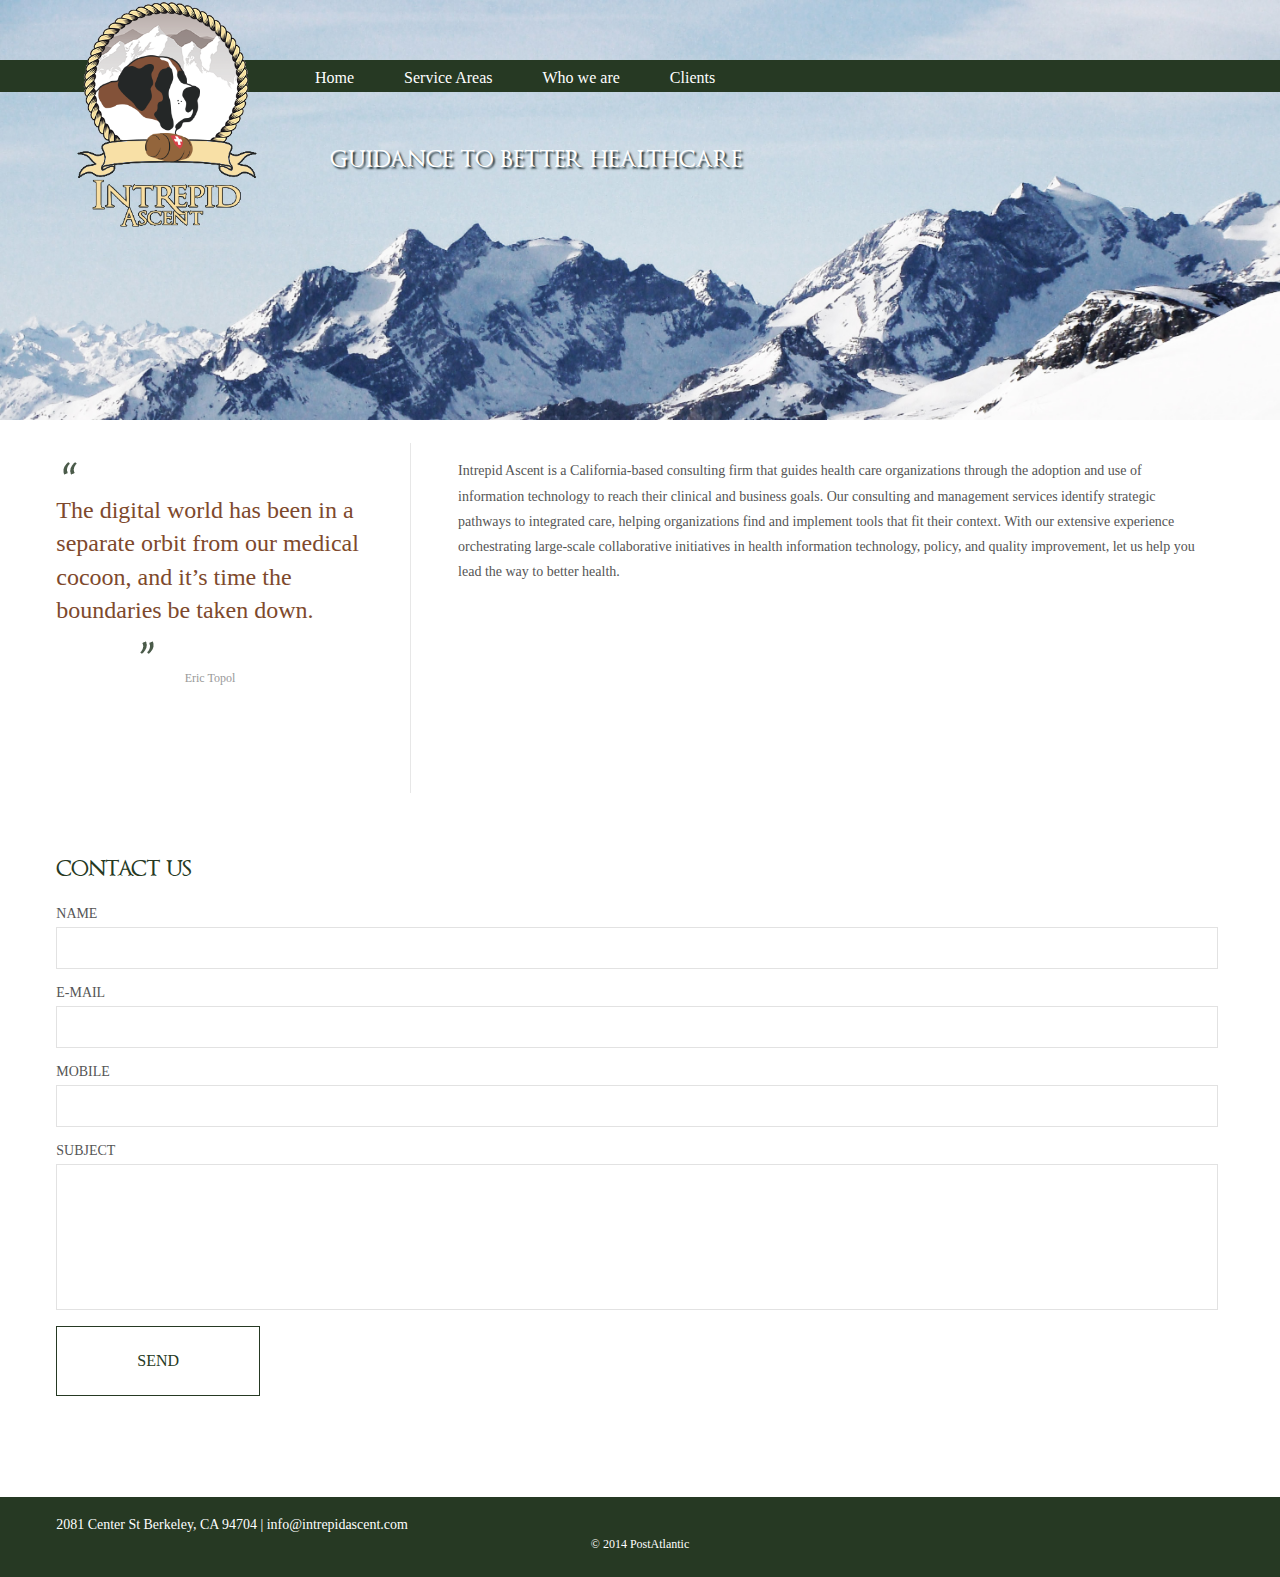
==== index.html @ a07c5a0b "quotes" ====
<!DOCTYPE HTML>
<html data-ng-app='intrepidApp'>
<head>
<title>Intrepid Ascent | Guidance to Better Healthcare</title>
<meta http-equiv="Content-Type" content="text/html; charset=utf-8" />
<meta name="viewport" content="width=device-width, initial-scale=1, maximum-scale=1">
<link href="./css/style.css" rel="stylesheet" type="text/css" media="all" />
<meta property="og:image" content="http://intrepidascent.com/images/intrepidlogo.png"/>
<meta property="og:title" content="Guidance to Better Healthcare"/>
<meta property="og:url" content="http://intrepidascent.com"/>
<meta property="og:site_name" content="Intrepid Ascent"/>
<meta property="og:description" content="Intrepid Ascent is a California-based consulting firm that guides health care organizations through the adoption and use of information technology to reach their clinical and business goals. Our consulting and management services identify strategic pathways to integrated care, helping organizations find and implement tools that fit their context. With our extensive experience orchestrating large-scale collaborative initiatives in health information technology, policy, and quality improvement, let us help you lead the way to better health."/>


<script type="text/javascript" src="./js/jquery.min.js"></script>
<script type="text/javascript" src="./js/script.js"></script>
<script type="text/javascript" src="./js/jquery.easing.1.3.js"></script>
<script type="text/javascript" src="./js/jquery.mousewheel.js"></script>
<script type="text/javascript" src="./js/jquery.contentcarousel.js"></script>



<script src="./js/data.js"></script>
<script src="./js/vendor.js"></script>
<script src="./js/app.js"></script>



<meta name='title' value='Intrepid Ascent' />
<meta name='description' value='Intrepid Ascent is a California-based consulting firm that guides health care organizations through the adoption and use of information technology to reach their clinical and business goals. Our consulting and management services identify strategic pathways to integrated care, helping organizations find and implement tools that fit their context. With our extensive experience orchestrating large-scale collaborative initiatives in health information technology, policy, and quality improvement, let us help you lead the way to better health.' />
</head>
<body data-ng-controller="mainController" data-ng-class="current" >
<!-- start header -->
<div class="header_bg" >
<div class="wrap">
<div class="wrapper">
  <div class="logo">
    <a href="#/" ><img src="./images/intrepidlogo.png" alt=""/> </a>
  </div>
  <div class="menu">
    <a class="toggleMenu">Menu</a>
    <ul class="nav">
      <li><a href="#/">Home</a></li>
      <li><a href="#/service-areas">Service Areas</a></li>
      <li><a href="#/who-we-are">Who we are</a></li>
      <li><a href="#/clients">Clients</a></li>
    </ul>
    </div>
  <div class="clear"></div>
  <div class="clear"></div>
  <div class="banner" data-ng-if='banner'>
    <h2 class="style">Guidance to better healthcare</h2>
    <p class="para"></p>
  </div>
</div>
</div>
</div>

<div data-ng-view></div>


<!-- start footer -->
<div class="footer_bg">
<div class="wrap">
<div class="wrapper">
<div class="clear">
  <div class="f_grid">
    <div class="">
      <div class="address">
        <p>2081 Center St Berkeley, CA 94704 | info@intrepidascent.com </p>
        <!-- -->
      </div>
    </div>
    <!--
    <div class="grid1_of_2">
      <div class="f_grid2 left">
        <h3>Services</h3>
        <ul class="f_nav">
          <li><a href="/#/">Commercial</a></li>
        </ul>
      </div>
      <div class="f_grid2 left">
      <h3>Markets</h3>
      <ul class="f_nav">
        <li><a href="/#/">Utilities</a></li>
      </ul>
      </div>
      <div class="f_grid2 left">
      <h3>HSEWQ</h3>
      <ul class="f_nav">
        <li><a href="/#/">Quality</a></li>
      </ul>
      </div>
      <div class="f_grid2 left hide">
      <h3>About</h3>
      <ul class="f_nav">
        <li><a href="/#/">PPV</a></li>
      </ul>
      </div>
      <div class="f_grid2 left hide">
      <h3>Careers</h3>
      <ul class="f_nav">
        <li><a href="/#/">Vacancies</a></li>
      </ul>
      </div>
    </div>
    -->

    <div class="clear"></div>

    <p class='copyright' >&copy; 2014 <a href='http://postatlantic.com'>PostAtlantic</a></p>
  </div>
  </div>
</div>
</div>
</div>
</body>
</html>
---- css/style.css ----
@import url(font/optimus.css);
html, body, div, span, applet, object, iframe, h1, h2, h3, h4, h5, h6, p, blockquote, pre, a, abbr, acronym, address, big, cite, code, del, dfn, em, img, ins, kbd, q, s, samp, small, strike, strong, sub, sup, tt, var, b, u, i, dl, dt, dd, ol {
  margin: 0;
  padding: 0;
  border: 0;
  font-size: 100%;
  font: inherit;
  vertical-align: baseline; }

nav ul, nav li {
  margin: 0;
  padding: 0;
  border: 0;
  font-size: 100%;
  font: inherit;
  vertical-align: baseline; }

fieldset, form, label, legend, table, caption, tbody, tfoot, thead, tr, th, td, article, aside, canvas, details, embed, figure, figcaption, footer, header, hgroup, menu, nav, output, ruby, section, summary, time, mark, audio, video {
  margin: 0;
  padding: 0;
  border: 0;
  font-size: 100%;
  font: inherit;
  vertical-align: baseline; }

article, aside, details, figcaption, figure, footer, header, hgroup, menu, nav, section {
  display: block; }

ol, ul {
  list-style: none;
  margin: 0;
  padding: 0; }

blockquote, q {
  quotes: none; }

blockquote:before, blockquote:after {
  content: '';
  content: none; }

q:before, q:after {
  content: '';
  content: none; }

table {
  border-collapse: collapse;
  border-spacing: 0; }

/* start editing from here */
a {
  text-decoration: none; }

.txt-rt {
  text-align: right; }

/* text align right */
.txt-lt {
  text-align: left; }

/* text align left */
.txt-center {
  text-align: center; }

/* text align center */
.float-rt {
  float: right; }

/* float right */
.float-lt {
  float: left; }

/* float left */
.clear {
  clear: both; }

/* clear float */
.pos-relative {
  position: relative; }

/* Position Relative */
.pos-absolute {
  position: absolute; }

/* Position Absolute */
.vertical-base {
  vertical-align: baseline; }

/* vertical align baseline */
.vertical-top {
  vertical-align: top; }

/* vertical align top */
.underline {
  padding-bottom: 5px;
  border-bottom: 1px solid #eee;
  margin: 0 0 20px 0; }

/* Add 5px bottom padding and a underline */
nav.vertical ul li {
  display: block; }
nav.horizontal ul li {
  display: inline-block; }

/* vertical menu */
/* horizontal menu */
img {
  max-width: 100%; }

/*end reset*/
body {
  font-family: Georgia, serif;
  font-size: 100%;
  background: #ffffff; }
  body a:link {
    color: #277907; }
  body a:visited {
    color: #777; }

.wrap {
  margin: 0 auto;
  width: 80%; }

.wrapper {
  padding: 2% 6%;
  min-height: 220px; }

/* start header */
.header_bg {
  background: url("../images/bg.jpg") no-repeat;
  background-size: cover; }

.logo {
  position: absolute;
  top: 10px;
  left: 10px;
  float: left;
  width: 150px; }
  .logo img {
    position: relative;
    z-index: 2;
    width: 100%; }

@media screen and (max-width: 768px) {
  .logo {
    width: 100%; }
    .logo img {
      display: block;
      margin: auto;
      max-width: 200px; } }
/* start menu */
.menu {
  float: left;
  margin-left: 0px;
  margin-top: 60px;
  position: absolute;
  background: #263923;
  width: 100%;
  margin-left: 0;
  padding-left: 220px;
  z-index: 1;
  top: 0;
  left: 0;
  font-family: optimusprincepsregular;
  font-size: 1.4em; }
  .menu .nav li {
    padding: 5px; }
    .menu .nav li a {
      padding: 10px 20px;
      margin: 0; }
  @media only screen and (max-width: 1024px) {
    .menu {
      margin-left: 0px;
      margin-top: 60px;
      padding-left: 220px; } }
  @media only screen and (max-width: 780px) {
    .menu {
      margin-left: 0;
      margin-top: 0;
      padding-left: 0;
      position: static; }
      .menu .nav {
        margin: 0;
        padding: 0; }
        .menu .nav li {
          padding: 0;
          margin: 0; }
          .menu .nav li a {
            padding: 3px 2%;
            display: block;
            width: 96%; }
            .menu .nav li a:hover {
              background: #263923; } }

.toggleMenu {
  display: none;
  background: rgba(29, 82, 99, 0.22);
  padding: 10px 15px;
  width: 100%;
  color: #fff; }

.nav {
  list-style: none;
  *zoom: 1; }
  .nav:before {
    content: " ";
    display: table; }
  .nav:after {
    content: " ";
    display: table;
    clear: both; }
  .nav li {
    position: relative;
    transition: all 0.3s; }
    .nav li a {
      padding: 10px 20px 10px 40px;
      color: #fff;
      font-size: 16px;
      font-family: Georgia, serif; }
    .nav li.hover {
      transition: all 0.5s;
      color: #263923;
      background: white; }
      .nav li.hover a {
        color: inherit; }
  .nav > li {
    float: left; }
    .nav > li > .parent {
      background-image: url("../images/down_arrow.png");
      background-repeat: no-repeat;
      background-position: right; }

@media screen and (max-width: 768px) {
  .logo {
    float: none; }

  .menu {
    float: none;
    margin-left: 0; }

  .nav {
    background: rgba(255, 255, 255, 0.22); }

  .active {
    display: block; }

  .nav > li {
    float: none; }
    .nav > li > .parent {
      background-position: 95% 50%; }
  .nav li li .parent {
    background-image: url("images/downArrow.png");
    background-repeat: no-repeat;
    background-position: 95% 50%; }
  .nav ul {
    display: block;
    width: 100%; }
  .nav > li.hover > ul, .nav li li.hover ul {
    position: static; } }
/* start banner_text */
h2.style {
  font-family: 'optimusprincepsregular';
  color: #ffffff;
  text-shadow: 0 1px 0 #22373c;
  line-height: 1.2em;
  margin-top: -70px;
  font-size: 30px;
  text-transform: lowercase; }

.banner {
  width: 70%;
  margin: 8% 0 20%;
  font-size: 2.3em; }
  @media only screen and (min-width: 781px) {
    .banner {
      position: absolute;
      top: 35px;
      left: 200px; } }
  .banner::after {
    display: block;
    clear: both;
    content: ' ';
    width: 100%;
    height: 1px; }
  .banner h2 {
    margin-top: 5px;
    text-shadow: 2px 2px 2px #19282C;
    font-size: 30px; }

p.para {
  margin-top: 4%;
  font-size: 1em;
  color: #fff;
  text-shadow: 0 1px 0 #989999;
  line-height: 1.8em; }

/* start main */
.mait_bg {
  background: #ffffff; }

.main {
  margin: 2% 0 8%; }

h3.style {
  font-size: 1.5em;
  color: #7e492c; }

h4.style {
  font-size: 1.6em;
  color: #7e492c; }

p.para1 {
  margin-top: 2%;
  font-size: 1em;
  color: #555555;
  line-height: 1.8em; }

/* Circular Content Carousel Style */
.ca-container {
  position: relative;
  width: 100%;
  height: 350px; }

.ca-wrapper {
  width: 100%;
  height: 100%;
  position: relative; }

.ca-item {
  position: relative;
  float: left;
  width: 100%;
  height: 100%;
  text-align: center; }

.ca-close {
  position: absolute;
  top: 10px;
  right: 10px;
  background: url(../images/cross.png) no-repeat center center;
  width: 27px;
  height: 27px;
  text-indent: -9000px;
  outline: none;
  opacity: 0.7; }
  .ca-close:hover {
    opacity: 1.0; }

.ca-item-main {
  position: absolute;
  top: 0px;
  left: 0px;
  overflow: hidden; }

.ca-item h4 {
  position: relative;
  color: #999;
  margin: 0.8em 0;
  line-height: 1.8em;
  font-weight: 300;
  font-size: 0.75em; }
  .ca-item h4 span {
    display: block; }
    .ca-item h4 span.quote {
      margin: 2% 0 0 26%; }

.ca-nav span {
  width: 35px;
  height: 35px;
  background: #ff992b url(../images/arrows.png) no-repeat top left;
  position: absolute;
  top: 84%;
  left: 76%;
  text-indent: -9000px;
  cursor: pointer;
  z-index: 100; }
  .ca-nav span.ca-nav-next {
    background-position: top right;
    left: auto;
    right: 4px; }
  .ca-nav span:hover {
    opacity: 1.0; }

/* start span_1_of_2 */
.span1_of_1 {
  width: 26.333%;
  float: left;
  border-right: 1px solid #e7e7e7; }
  .span1_of_1.left {
    padding-right: 4%; }

.span1_of_2 {
  width: 64.333%;
  float: left;
  padding-left: 4%; }

.span1_of_1 span {
  color: #7e492c;
  font-size: 2em;
  line-height: 1.4em;
  text-align: left; }
  .span1_of_1 span.left {
    margin-left: 50%; }

/* start footer */
.footer_bg {
  background: #263923;
  padding: 15px 0; }
  .footer_bg .wrap {
    height: auto; }
    .footer_bg .wrap .wrapper {
      min-height: 50px;
      height: auto; }
      .footer_bg .wrap .wrapper .f_grid {
        padding: 0;
        margin: 0; }
  .footer_bg .copyright {
    color: white;
    font-size: 12px; }
    .footer_bg .copyright a:link, .footer_bg .copyright a:visited {
      color: white; }
    .footer_bg .copyright a:hover {
      color: black; }

.f_grid {
  display: block;
  margin: 2% 0 10%; }

.grid1_of_1 {
  float: left;
  width: 24.3333%; }

.grid1_of_2 {
  float: left;
  width: 74.3333%; }

.address p, .address address {
  color: #ffffff;
  font-size: 0.8725em;
  line-height: 1.8em; }
  .address p a, .address address a {
    color: #ffffff;
    margin-top: 10px; }
.address h3 {
  font-size: 14px;
  color: #ffffff;
  -webkit-text-stroke: 0.4px;
  -webkit-text-stroke-color: #f6f6f6; }
  .address h3.top {
    margin-top: 12%; }
.address p.top {
  margin-top: 2%; }
.address p a:hover {
  color: #f1f1f1; }

.f_grid2 {
  float: left; }
  .f_grid2.left {
    margin-left: 8%; }
  .f_grid2 h3 {
    font-size: 14px;
    color: #ffffff;
    -webkit-text-stroke: 0.4px;
    -webkit-text-stroke-color: #f6f6f6; }

.f_nav {
  margin-top: 8%; }
  .f_nav li a {
    color: #ffffff;
    font-size: 0.8725em;
    line-height: 1.8em; }
    .f_nav li a:hover {
      color: #f1f1f1; }

/* start commercial */
.header_bg1 {
  background: #5D95A4;
  padding: 0% 0 8%; }

.commercial {
  margin: 10px 0;
  border-bottom: 1px solid rgba(38, 57, 35, 0.73);
  padding: 10px 0 10px; }
  .commercial .service {
    padding: 5px 0; }

.main .service h2.style1, .main.whoweare h2.style1 {
  font-size: 1.33em;
  color: #263923; }
.main p.para1 {
  font-size: 14px; }

/*  GRID OF THREE */
.grid_1_of_3 {
  display: block;
  margin: 4px 5%;
  margin-top: 17px;
  padding: 0; }

.images_1_of_3 {
  float: left;
  width: 30.333%; }
  .images_1_of_3 img {
    margin: 10% 0 6%;
    box-shadow: 0px 40px 20px -40px #858585;
    -webkit-box-shadow: 0px 40px 20px -40px #858585;
    -moz-box-shadow: 0px 40px 20px -40px #858585;
    -o-box-shadow: 0px 40px 20px -40px #858585; }

h2.style1 {
  font-family: 'optimusprincepsregular';
  font-size: 2.5em;
  color: #84B3B9;
  text-shadow: 0 1px 0 white;
  line-height: 1.2em;
  letter-spacing: -1px;
  color: #263923;
  text-transform: lowercase; }

.rfix {
  letter-spacing: -5px; }

.main h2.style1 {
  font-size: 1.8em;
  margin: 5px 0; }

.images_1_of_3 p {
  margin-top: 4%; }

.rd_more {
  margin-top: 8%; }

.btn {
  border: none;
  font-family: inherit;
  font-size: inherit;
  color: inherit;
  background: none;
  cursor: pointer;
  padding: 25px 80px;
  display: inline-block;
  text-transform: uppercase;
  outline: none;
  position: relative;
  -webkit-transition: all 0.3s;
  -moz-transition: all 0.3s;
  transition: all 0.3s; }
  .btn:after {
    content: '';
    position: absolute;
    z-index: -1;
    -webkit-transition: all 0.3s;
    -moz-transition: all 0.3s;
    transition: all 0.3s; }

/* Button 1 */
.btn-1 {
  border: 1px solid #84B3B9;
  color: #84B3B9; }

/* Button 1a */
.btn-1a:hover, .btn-1a:active {
  color: #ffffff;
  background: #84B3B9; }

/* start industrail */
.listimg {
  display: block; }

.listview_1_of_2 {
  margin: 6% 0; }

.listimg_2_of_1 {
  float: left;
  width: 20.33333%;
  margin-right: 4.33333%; }

.list_2_of_1 {
  float: left;
  width: 56.33333%; }

.listimg_2_of_1 img {
  margin-top: 2%; }

.images_1_of_2 img {
  max-width: 140px;
  display: block; }

.list_2_of_1 h3 span {
  color: #80B88C; }

.rd_more1 {
  margin-top: 3%; }

/*gallery*/
.gallery {
  margin-top: 4%; }
  .gallery h2 {
    margin-bottom: 4%; }

.lb-album {
  display: block; }
  .lb-album.top {
    margin-top: 6%; }
  .lb-album li {
    float: left;
    width: 21.333%;
    margin: 0 0 4% 4%;
    position: relative; }
    .lb-album li:first-child {
      margin-left: 0; }
    .lb-album li > a {
      display: block;
      position: relative; }
      .lb-album li > a img {
        display: block; }
      .lb-album li > a span {
        position: absolute;
        bottom: 70px;
        left: 110px;
        width: 36px;
        height: 36px;
        opacity: 0;
        -webkit-transition: opacity 0.3s linear;
        -moz-transition: opacity 0.3s linear;
        -o-transition: opacity 0.3s linear;
        -ms-transition: opacity 0.3s linear;
        transition: opacity 0.3s linear; }
      .lb-album li > a img:hover {
        opacity: 0.6; }
      .lb-album li > a:hover span {
        opacity: 1;
        background: url(../images/zoom.png) no-repeat;
        filter: alpha(opacity=99);
        /* internet explorer */
        -ms-filter: "progid:DXImageTransform.Microsoft.Alpha(opacity=99)";
        /*IE8*/ }

.lb-overlay {
  width: 0px;
  height: 0px;
  position: fixed;
  overflow: hidden;
  left: 0px;
  top: 0px;
  padding: 0px;
  z-index: 99;
  text-align: center;
  background: rgba(24, 23, 23, 0.91); }
  .lb-overlay a.lb-close {
    background: rgba(27, 54, 81, 0.8);
    z-index: 1001;
    position: absolute;
    right: 29%;
    top: 6%;
    width: 36px;
    height: 36px;
    background: url("../images/close.png") no-repeat;
    overflow: hidden;
    opacity: 0;
    filter: alpha(opacity=0);
    /* internet explorer */
    -ms-filter: "progid:DXImageTransform.Microsoft.Alpha(opacity=0)";
    -webkit-transition: opacity 0.3s linear 1.2s;
    -moz-transition: opacity 0.3s linear 1.2s;
    -o-transition: opacity 0.3s linear 1.2s;
    -ms-transition: opacity 0.3s linear 1.2s;
    transition: opacity 0.3s linear 1.2s; }
  .lb-overlay img {
    position: relative; }
  .lb-overlay:target {
    width: auto;
    height: auto;
    bottom: 0px;
    right: 0px;
    padding: 80px 100px 120px 100px; }
    .lb-overlay:target img {
      -webkit-animation: scaleDown 1.2s ease-in-out;
      -moz-animation: scaleDown 1.2s ease-in-out;
      -o-animation: scaleDown 1.2s ease-in-out;
      -ms-animation: scaleDown 1.2s ease-in-out;
      animation: scaleDown 1.2s ease-in-out; }
    .lb-overlay:target a.lb-close, .lb-overlay:target > div {
      opacity: 1;
      filter: alpha(opacity=99);
      /* internet explorer */
      -ms-filter: "progid:DXImageTransform.Microsoft.Alpha(opacity=99)";
      /*IE8*/ }

@-webkit-keyframes scaleDown {
  0% {
    -webkit-transform: scale(10, 10);
    opacity: 0; }

  100% {
    -webkit-transform: scale(1, 1);
    opacity: 1; } }

@-moz-keyframes scaleDown {
  0% {
    -moz-transform: scale(10, 10);
    opacity: 0; }

  100% {
    -moz-transform: scale(1, 1);
    opacity: 1; } }

@-o-keyframes scaleDown {
  0% {
    -o-transform: scale(10, 10);
    opacity: 0; }

  100% {
    -o-transform: scale(1, 1);
    opacity: 1; } }

@-ms-keyframes scaleDown {
  0% {
    -ms-transform: scale(10, 10);
    opacity: 0; }

  100% {
    -ms-transform: scale(1, 1);
    opacity: 1; } }

@keyframes scaleDown {
  0% {
    transform: scale(10, 10);
    opacity: 0; }

  100% {
    transform: scale(1, 1);
    opacity: 1; } }

x:-o-prefocus, .lb-overlay img {
  height: 100%; }

/*start Contact*/
.contact {
  display: block; }

.contact_info {
  float: right;
  width: 64.33333%; }

.map {
  margin-top: 4%; }

.company_address {
  float: left;
  margin-right: 3%;
  width: 32.3333%; }

.span_1_of_2 h2 {
  margin-bottom: 0.5em; }

.contact-form {
  position: relative;
  margin-top: 2%; }
  .contact-form div {
    padding: 8px 0; }
  .contact-form span label {
    color: #555555;
    display: block;
    font-size: 0.8725em;
    padding-bottom: 5px; }

.company_address p {
  padding: 2px 0;
  font-size: 1em;
  color: #555555;
  line-height: 1.8em; }
  .company_address p span {
    color: #84B3B9;
    cursor: pointer; }
    .company_address p span:hover {
      color: #555555;
      -webkit-transition: 0.5s;
      -moz-transition: 0.5s;
      -o-transition: 0.5s;
      transition: 0.5s; }

.contact-form form {
  margin-top: 10px; }
.contact-form input[type="text"] {
  font-size: 0.8725em;
  color: #555555;
  padding: 12px 8px;
  display: block;
  width: 98%;
  background: #FFFFFF;
  border: 1px solid #e2e2e2;
  outline: none;
  -webkit-appearance: none; }
.contact-form textarea {
  font-size: 0.8725em;
  color: #555555;
  padding: 12px 8px;
  display: block;
  width: 98%;
  background: #FFFFFF;
  border: 1px solid #e2e2e2;
  outline: none;
  -webkit-appearance: none;
  resize: none;
  height: 120px; }
.contact-form input[type="text"]:focus, .contact-form textarea:focus {
  -webkit-transition: 0.9s;
  -o-transition: 0.9s;
  -moz-transition: 0.9s;
  transition: 0.9s;
  box-shadow: 0px 0px 1px rgba(154, 153, 162, 0.69);
  -webkit-box-shadow: 0px 0px 1px rgba(154, 153, 162, 0.69);
  -moz-box-shadow: 0px 0px 1px rgba(154, 153, 162, 0.69);
  -o-box-shadow: 0px 0px 1px rgba(154, 153, 162, 0.69); }
.contact-form input[type="submit"] {
  font-size: 1em;
  border: 1px solid #84B3B9;
  color: #84B3B9;
  font-family: inherit;
  cursor: pointer;
  padding: 25px 80px;
  display: inline-block;
  text-transform: uppercase;
  outline: none;
  position: relative;
  -webkit-transition: all 0.3s;
  -moz-transition: all 0.3s;
  transition: all 0.3s;
  background: none;
  outline: none; }
  .contact-form input[type="submit"]:hover {
    color: #ffffff;
    background: #84B3B9; }

/* start details*/
.det_pic {
  margin: 2% 0; }

/***** Media Quries *****/
@media only screen and (max-width: 1366px) {
  .wrap {
    width: 95%; }

  .banner {
    width: 90%; }

  .ca-nav span {
    width: 34px;
    height: 34px;
    left: 75%; }

  .f_grid2.left {
    margin-left: 6%; }

  .grid1_of_1 {
    width: 22.3333%; }

  .grid1_of_2 {
    width: 76.3333%; } }
@media only screen and (max-width: 1280px) {
  .wrap {
    width: 95%; }

  .wrapper {
    padding: 0 2%; }

  .ca-nav span {
    width: 34px;
    height: 34px;
    left: 74%; }

  .f_grid2.left {
    margin-left: 4%; }

  .logo {
    position: inherit; } }
@media only screen and (max-width: 1024px) {
  .wrap {
    width: 95%; }

  .logo {
    position: inherit;
    top: 0px;
    left: 0px;
    text-align: left; }

  .banner {
    width: 66%; }

  .f_grid2.left {
    margin-left: 2%; }

  .nav li a {
    padding: 10px 20px 10px 30px; }

  .ca-nav span {
    left: 64%;
    top: 100%; } }
@media only screen and (max-width: 800px) {
  .wrap {
    width: 95%; }

  .banner {
    width: 74%; }

  h2.style1 {
    font-size: 1.5em; }

  .btn {
    padding: 20px 60px; } }
@media only screen and (max-width: 640px) {
  .wrap {
    width: 95%; }

  .span1_of_1 {
    width: 99.333%;
    float: none;
    border-right: none; }

  .span1_of_2 {
    width: 99.333%;
    float: none;
    padding-left: 0; }

  .ca-nav span {
    left: 86%;
    top: 74%; }

  .ca-container {
    height: 220px; }

  .address h3.top {
    margin-top: 2%; }

  .f_grid2.left {
    margin-left: 4%; }

  .grid1_of_1 {
    width: 30.3333%; }

  .grid1_of_2 {
    float: none;
    width: 99.3333%; }

  .hide {
    display: none; }

  .menu {
    margin-left: 0; }

  .toggleMenu {
    width: 95%;
    margin: 0 auto; }

  .logo {
    text-align: center; }

  .toggleMenu {
    background: rgba(29, 82, 99, 0.22); }

  .nav {
    background: rgba(255, 255, 255, 0.22); }

  .banner {
    width: 82%; }

  .images_1_of_3 {
    float: none;
    width: 99.333%;
    margin-top: 4%; }

  .grid_1_of_3 {
    display: block;
    margin-left: 0%; }

  .listimg_2_of_1 {
    float: none;
    width: 99.33333%;
    margin-right: 0%; }

  .list_2_of_1 {
    float: none;
    width: 99.33333%; }

  .company_address {
    float: none;
    margin-right: 0%;
    width: 99.3333%; }

  .contact_info {
    float: none;
    width: 99.33333%; }

  .rd_more {
    margin-top: 4%; }

  .images_1_of_3 img {
    margin: 0% 0 0%; } }
@media only screen and (max-width: 480px) {
  .wrap {
    width: 95%; }

  .banner {
    width: 99%; }

  .ca-nav span {
    left: 83%; }

  .grid1_of_1, .grid1_of_2 {
    float: none;
    width: 100%; }

  .f_grid2 {
    float: none; }
    .f_grid2.left {
      margin: 4% 0% 0 0; }

  .f_nav {
    margin-top: 2%; }

  .toggleMenu {
    width: 92%; }

  .lb-album li {
    width: 45.333%;
    padding: 2%;
    margin: 0 0 4% 0%; } }
@media only screen and (max-width: 320px) {
  .wrap {
    width: 95%; }

  .toggleMenu {
    width: 90%; }

  .ca-nav span {
    left: 75%;
    top: 100%; }

  .ca-container {
    height: 220px; }

  .span1_of_2 {
    margin-top: 20%; }

  h2.style {
    font-size: 2em; } }
.whoweare .profile {
  border-bottom: 1px solid rgba(38, 57, 35, 0.73);
  padding: 10px 0; }
  .whoweare .profile h2 {
    font-size: 1.5em; }
  .whoweare .profile strong {
    color: black; }

.contactForm .contact-form {
  clear: both;
  margin-top: 60px; }
  .contactForm .contact-form .send {
    font-size: 1em;
    border: 1px solid #263923;
    color: #84B3B9;
    font-family: inherit;
    cursor: pointer;
    padding: 25px 80px;
    display: inline-block;
    text-transform: uppercase;
    outline: none;
    position: relative;
    -webkit-transition: all 0.3s;
    -moz-transition: all 0.3s;
    transition: all 0.3s;
    background: none;
    outline: none;
    color: #263923; }
    .contactForm .contact-form .send:hover {
      background: #263923;
      color: white; }

.copyright {
  text-align: center; }

body.home .header_bg .wrapper {
  min-height: 420px; }

.home .logo {
  position: relative;
  width: 200px;
  top: -25px; }
.home .banner h2 {
  margin-left: 61px; }
.home .menu {
  padding-left: 250px; }
@media screen and (min-width: 1280px) {
  .home .banner h2 {
    margin-left: 130px; }
  .home .menu {
    padding-left: 290px; } }
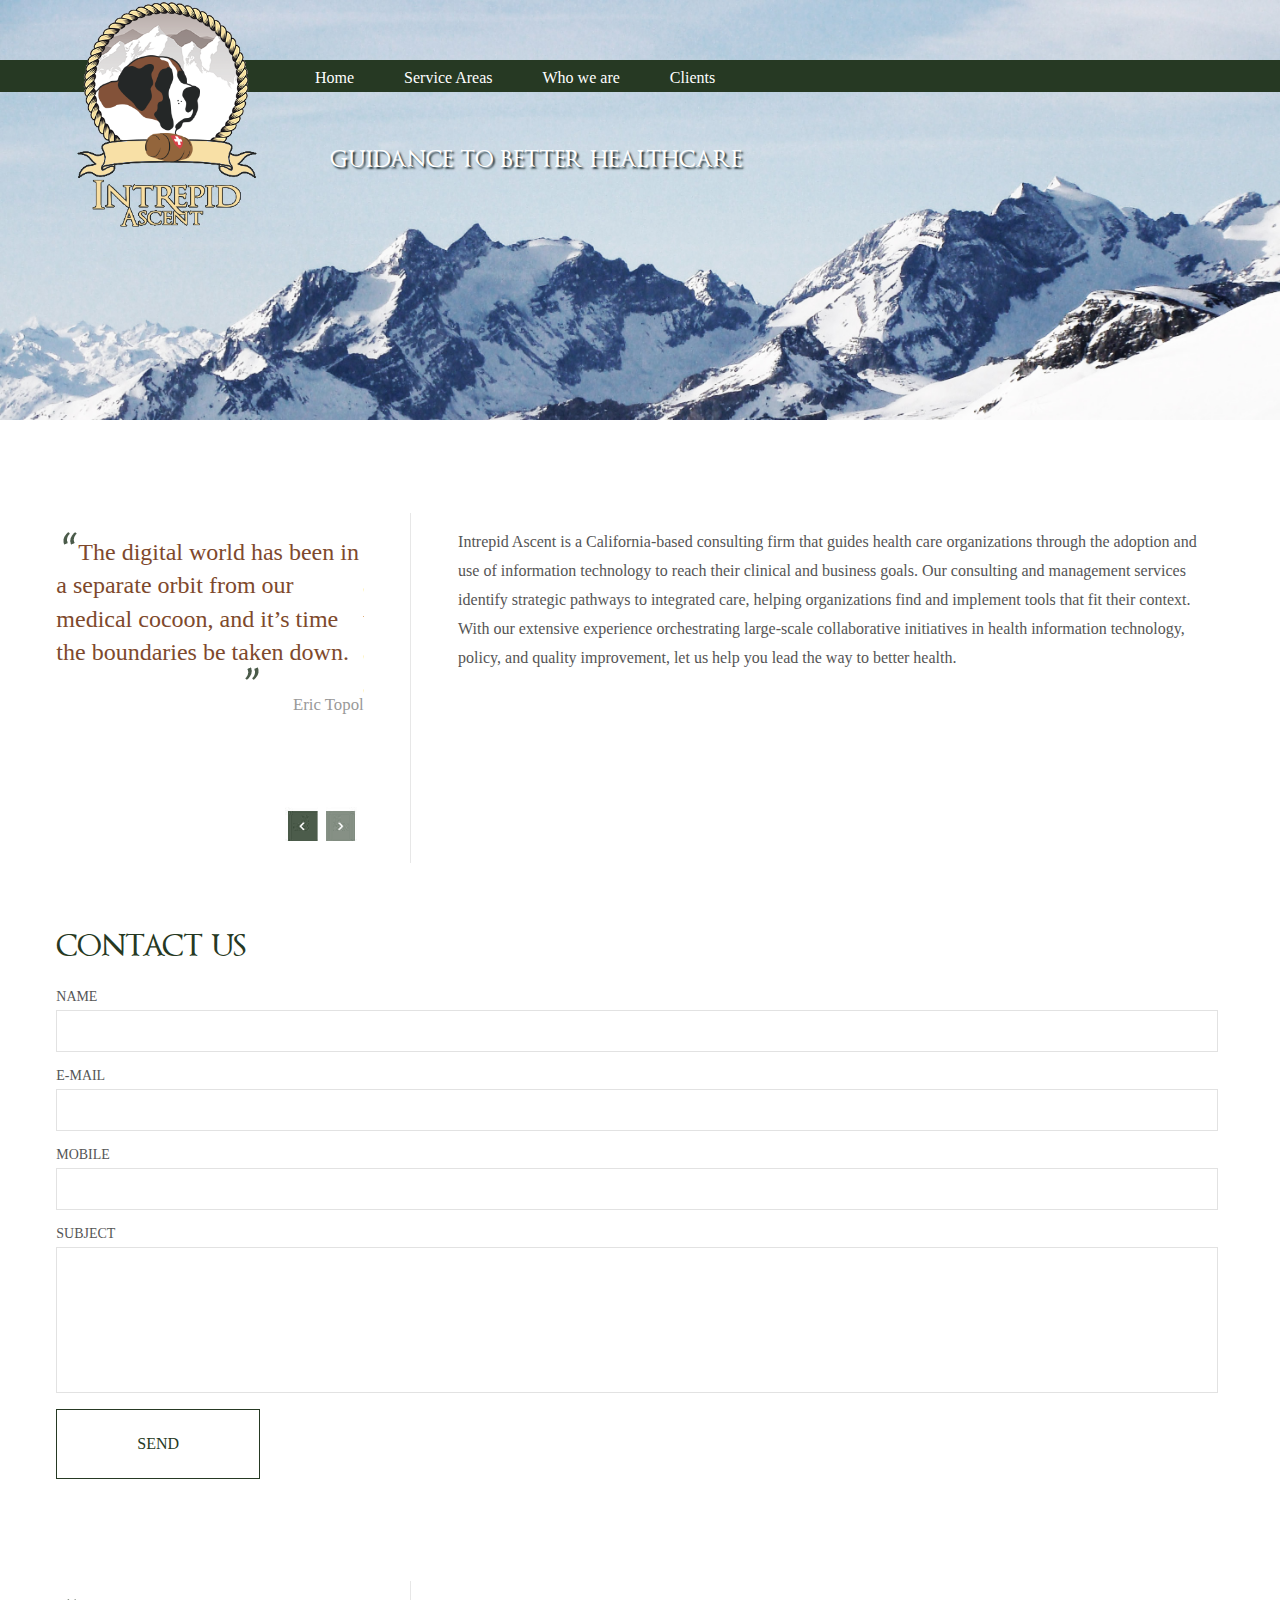
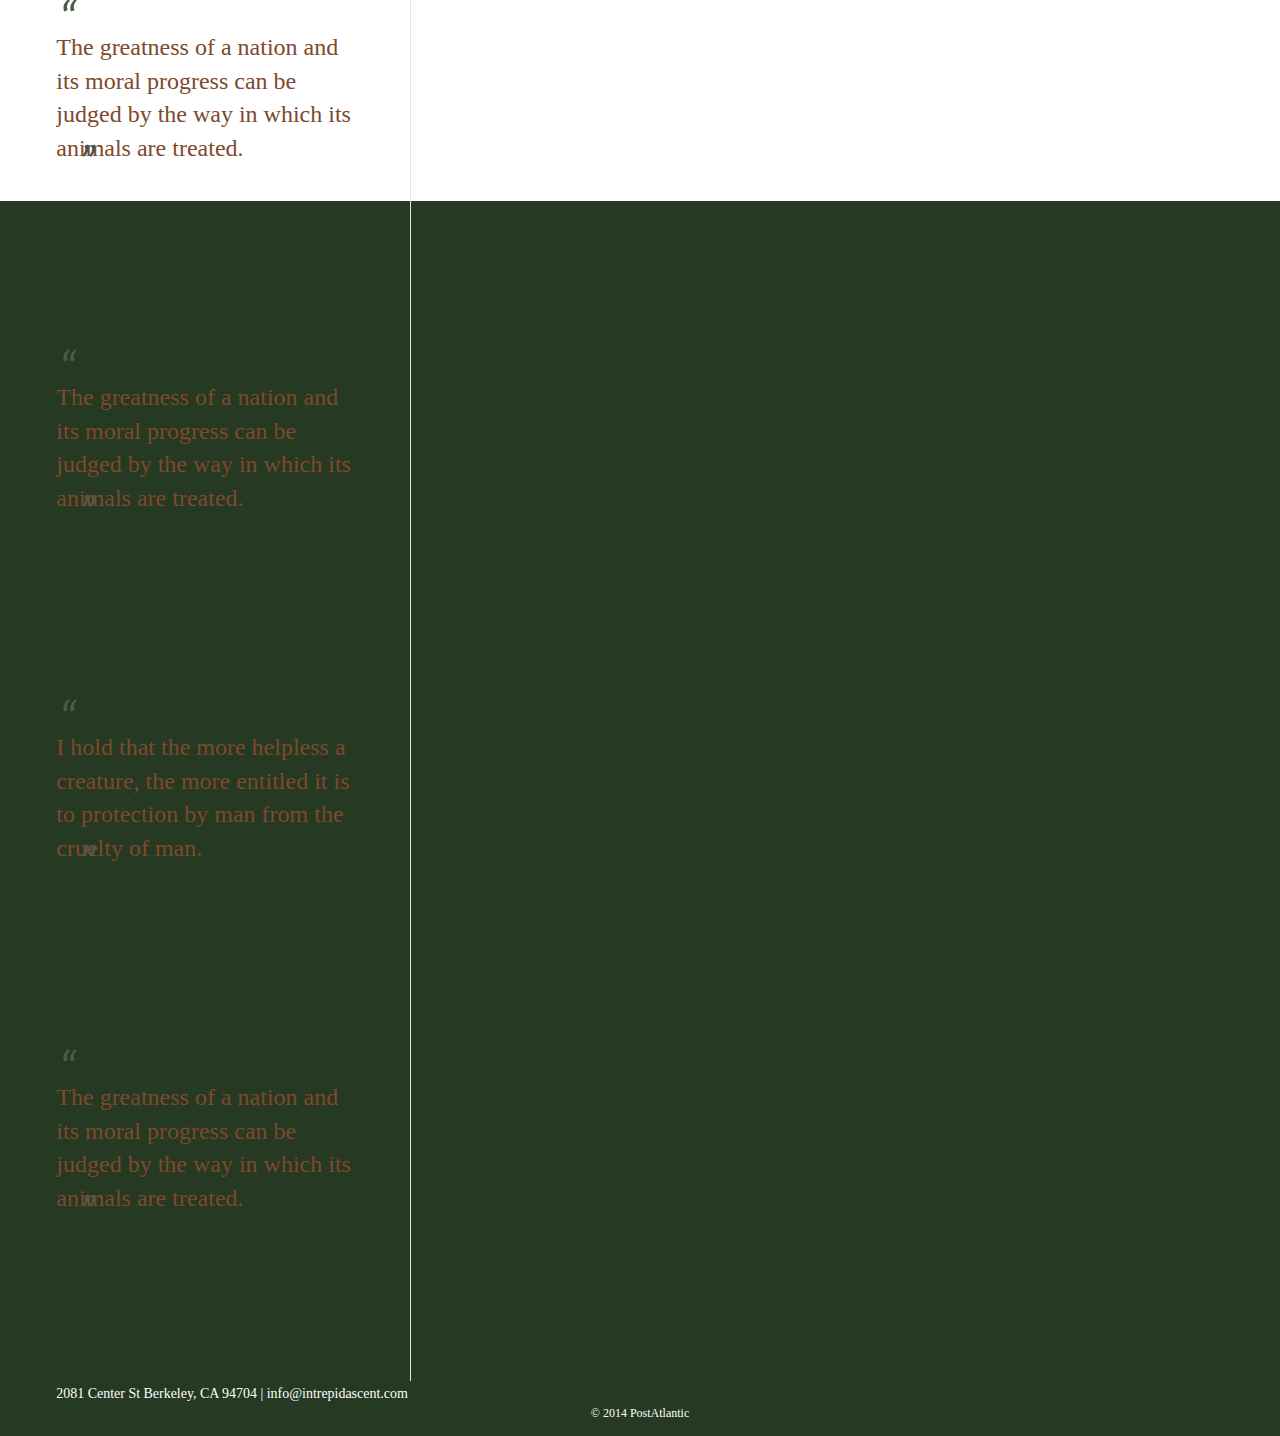
==== commit c078058c: "added quotes and things" ====
--- a/index.html
+++ b/index.html
@@ -24,7 +24,14 @@
 <script src="./js/vendor.js"></script>
 <script src="./js/app.js"></script>
 
-
+<script>
+  (function(i,s,o,g,r,a,m){i['GoogleAnalyticsObject']=r;i[r]=i[r]||function(){
+  (i[r].q=i[r].q||[]).push(arguments)},i[r].l=1*new Date();a=s.createElement(o),
+  m=s.getElementsByTagName(o)[0];a.async=1;a.src=g;m.parentNode.insertBefore(a,m)
+  })(window,document,'script','//www.google-analytics.com/analytics.js','ga');
+  ga('create', 'UA-47705001-1', 'intrepidascent.com');
+  ga('send', 'pageview');
+</script>
 
 <meta name='title' value='Intrepid Ascent' />
 <meta name='description' value='Intrepid Ascent is a California-based consulting firm that guides health care organizations through the adoption and use of information technology to reach their clinical and business goals. Our consulting and management services identify strategic pathways to integrated care, helping organizations find and implement tools that fit their context. With our extensive experience orchestrating large-scale collaborative initiatives in health information technology, policy, and quality improvement, let us help you lead the way to better health.' />
--- a/css/style.css
+++ b/css/style.css
@@ -361,7 +361,13 @@
   .ca-item h4 span {
     display: block; }
     .ca-item h4 span.quote {
-      margin: 2% 0 0 26%; }
+      margin-top: -28px;
+      text-indent: 22px; }
+    .ca-item h4 span.close {
+      margin: -10px 0 0 60%; }
+  .ca-item h4 .author {
+    text-align: right;
+    font-size: 1.4em; }
 
 .ca-nav span {
   width: 35px;
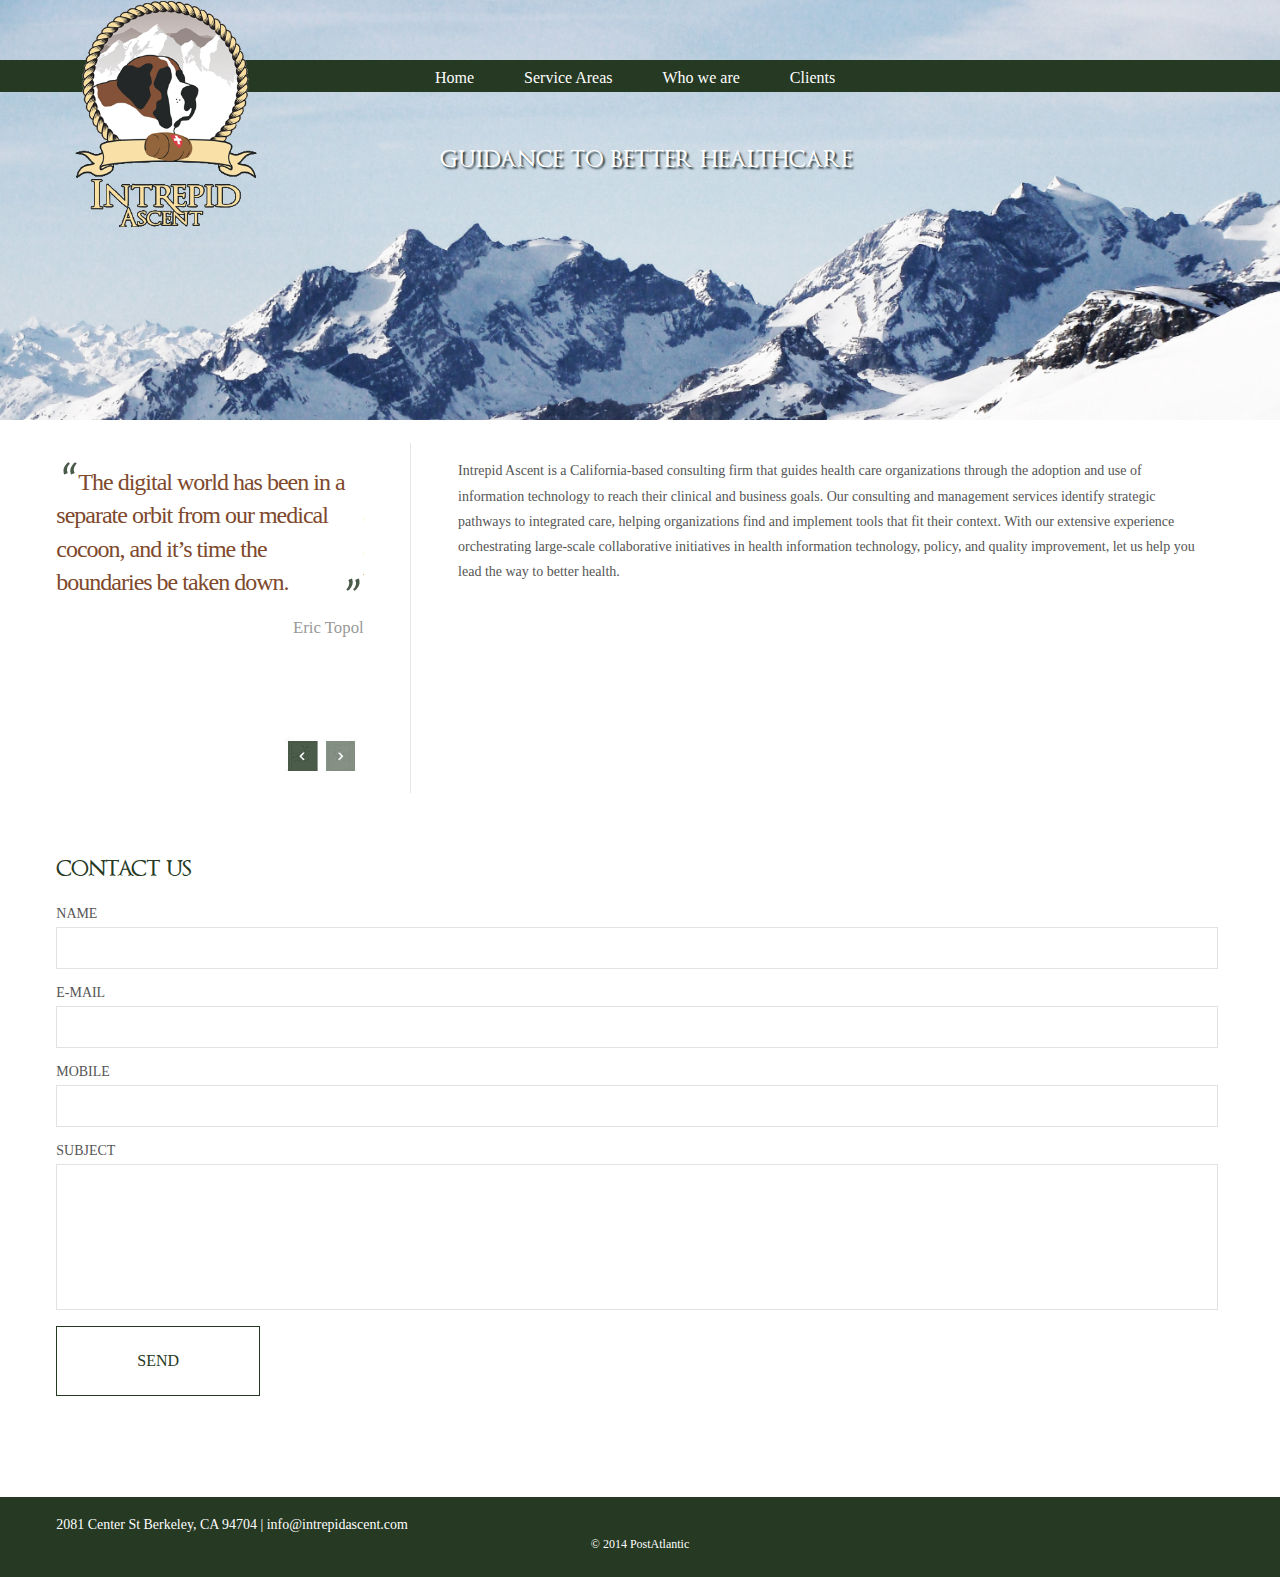
==== commit f6abf395: "final fixes" ====
--- a/index.html
+++ b/index.html
@@ -17,7 +17,6 @@
 <script type="text/javascript" src="./js/jquery.easing.1.3.js"></script>
 <script type="text/javascript" src="./js/jquery.mousewheel.js"></script>
 <script type="text/javascript" src="./js/jquery.contentcarousel.js"></script>
-
 
 
 <script src="./js/data.js"></script>
--- a/css/style.css
+++ b/css/style.css
@@ -362,12 +362,17 @@
     display: block; }
     .ca-item h4 span.quote {
       margin-top: -28px;
-      text-indent: 22px; }
-    .ca-item h4 span.close {
-      margin: -10px 0 0 60%; }
+      text-indent: 22px;
+      font-size: 24px;
+      letter-spacing: -1px; }
+  .ca-item h4 .close {
+    float: right;
+    margin-top: -1em; }
   .ca-item h4 .author {
     text-align: right;
-    font-size: 1.4em; }
+    font-size: 1.4em;
+    clear: both;
+    margin-top: 1em; }
 
 .ca-nav span {
   width: 35px;
@@ -488,6 +493,10 @@
   padding: 10px 0 10px; }
   .commercial .service {
     padding: 5px 0; }
+    .commercial .service strong {
+      font-weight: bold; }
+    .commercial .service .indented {
+      padding-left: 30px; }
 
 .main .service h2.style1, .main.whoweare h2.style1 {
   font-size: 1.33em;
@@ -1057,6 +1066,16 @@
     font-size: 1.5em; }
   .whoweare .profile strong {
     color: black; }
+.whoweare .client .logoc {
+  height: 200px;
+  float: left;
+  padding-top: 10px;
+  margin-right: 10px; }
+  @media screen and (max-width: 768px) {
+    .whoweare .client .logoc {
+      height: auto;
+      float: none;
+      padding: 3px 0; } }
 
 .contactForm .contact-form {
   clear: both;
@@ -1093,11 +1112,15 @@
   width: 200px;
   top: -25px; }
 .home .banner h2 {
-  margin-left: 61px; }
+  margin-left: 61px;
+  padding-left: 30px; }
 .home .menu {
   padding-left: 250px; }
 @media screen and (min-width: 1280px) {
   .home .banner h2 {
-    margin-left: 130px; }
+    margin-left: 210px; }
   .home .menu {
-    padding-left: 290px; } }
+    padding-left: 410px; } }
+@media screen and (max-width: 768px) {
+  .home .menu {
+    padding-left: 0; } }
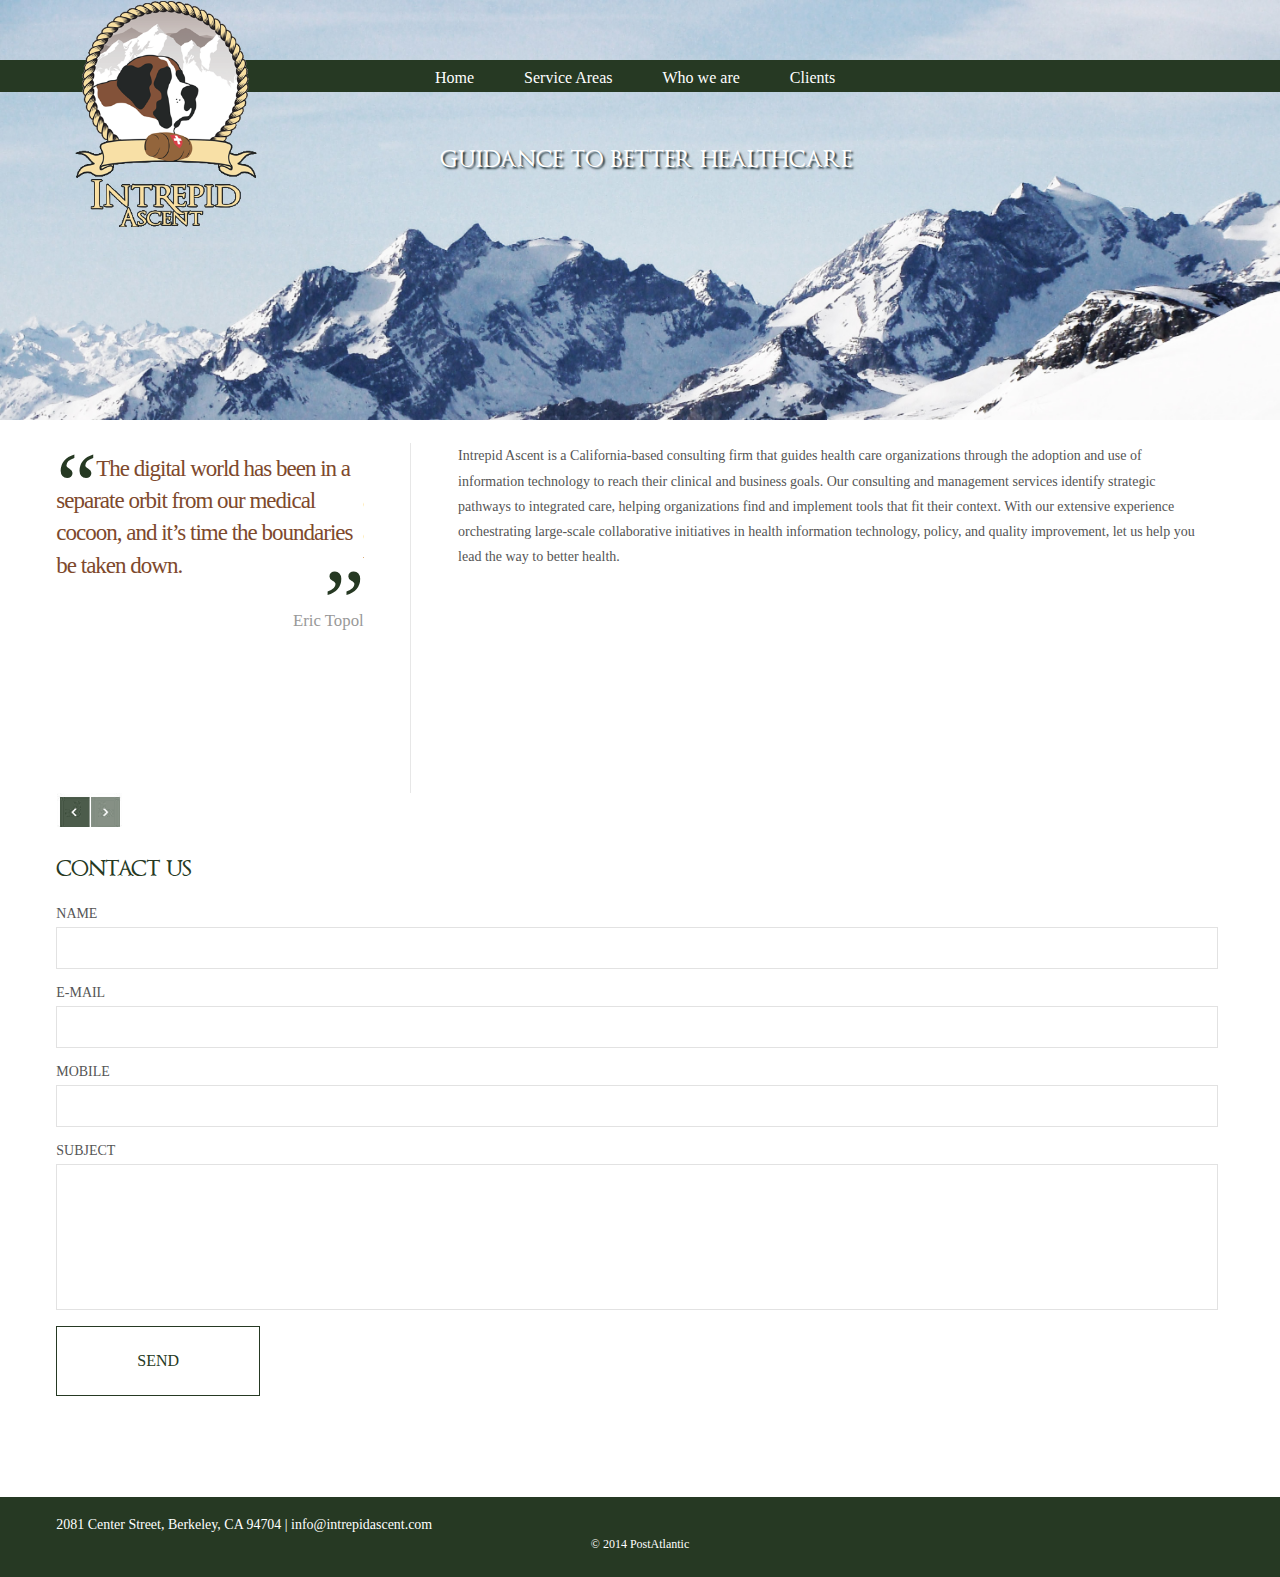
==== commit 4c6c4033: "final changes" ====
--- a/index.html
+++ b/index.html
@@ -9,7 +9,7 @@
 <meta property="og:title" content="Guidance to Better Healthcare"/>
 <meta property="og:url" content="http://intrepidascent.com"/>
 <meta property="og:site_name" content="Intrepid Ascent"/>
-<meta property="og:description" content="Intrepid Ascent is a California-based consulting firm that guides health care organizations through the adoption and use of information technology to reach their clinical and business goals. Our consulting and management services identify strategic pathways to integrated care, helping organizations find and implement tools that fit their context. With our extensive experience orchestrating large-scale collaborative initiatives in health information technology, policy, and quality improvement, let us help you lead the way to better health."/>
+<meta property="og:description" content="Intrepid Ascent is a California-based consulting firm that guides health care organizations through the adoption and use of information technology to reach the heights of their clinical and business goals. Our consulting and management services identify strategic pathways to integrated care, helping organizations find and implement tools that fit their context. With our extensive experience orchestrating large-scale collaborative initiatives in health information technology, policy, and quality improvement, let us help you lead the way to better health."/>
 
 
 <script type="text/javascript" src="./js/jquery.min.js"></script>
@@ -33,7 +33,7 @@
 </script>
 
 <meta name='title' value='Intrepid Ascent' />
-<meta name='description' value='Intrepid Ascent is a California-based consulting firm that guides health care organizations through the adoption and use of information technology to reach their clinical and business goals. Our consulting and management services identify strategic pathways to integrated care, helping organizations find and implement tools that fit their context. With our extensive experience orchestrating large-scale collaborative initiatives in health information technology, policy, and quality improvement, let us help you lead the way to better health.' />
+<meta name='description' value='Intrepid Ascent is a California-based consulting firm that guides healthcare organizations through the adoption and use of information technology to reach their clinical and business goals. Our consulting and management services identify strategic pathways to integrated care, helping organizations find and implement tools that fit their context. With our extensive experience orchestrating large-scale collaborative initiatives in health information technology, policy, and quality improvement, let us help you lead the way to better health.' />
 </head>
 <body data-ng-controller="mainController" data-ng-class="current" >
 <!-- start header -->
@@ -73,8 +73,7 @@
   <div class="f_grid">
     <div class="">
       <div class="address">
-        <p>2081 Center St Berkeley, CA 94704 | info@intrepidascent.com </p>
-        <!-- -->
+        <p>2081 Center Street, Berkeley, CA 94704 | info@intrepidascent.com </p>
       </div>
     </div>
     <!--
--- a/css/style.css
+++ b/css/style.css
@@ -361,13 +361,30 @@
   .ca-item h4 span {
     display: block; }
     .ca-item h4 span.quote {
-      margin-top: -28px;
-      text-indent: 22px;
-      font-size: 24px;
+      font-size: 23px;
       letter-spacing: -1px; }
+    .ca-item h4 span.cosarara {
+      letter-spacing: 0px; }
+    .ca-item h4 span.longer {
+      letter-spacing: -1px;
+      font-size: 21px; }
+  .ca-item h4 em {
+    font-size: 400%;
+    color: #263923;
+    height: 45px; }
+    .ca-item h4 em.lquote {
+      float: left;
+      margin-top: -20px;
+      padding-top: 35px;
+      margin-bottom: -50px; }
+    .ca-item h4 em.rquote {
+      float: right;
+      height: 25px;
+      margin-top: 0px;
+      padding-top: 35px; }
   .ca-item h4 .close {
     float: right;
-    margin-top: -1em; }
+    margin-top: -1.2em; }
   .ca-item h4 .author {
     text-align: right;
     font-size: 1.4em;
@@ -379,15 +396,15 @@
   height: 35px;
   background: #ff992b url(../images/arrows.png) no-repeat top left;
   position: absolute;
-  top: 84%;
-  left: 76%;
+  top: 100%;
   text-indent: -9000px;
   cursor: pointer;
   z-index: 100; }
   .ca-nav span.ca-nav-next {
     background-position: top right;
-    left: auto;
-    right: 4px; }
+    left: 35px; }
+  .ca-nav span.ca-nav-prev {
+    left: 0px; }
   .ca-nav span:hover {
     opacity: 1.0; }
 
@@ -502,7 +519,8 @@
   font-size: 1.33em;
   color: #263923; }
 .main p.para1 {
-  font-size: 14px; }
+  font-size: 14px;
+  margin-top: 0; }
 
 /*  GRID OF THREE */
 .grid_1_of_3 {
@@ -943,7 +961,6 @@
 
   .ca-container {
     height: 220px; }
-
   .address h3.top {
     margin-top: 2%; }
 
@@ -1011,6 +1028,10 @@
 
   .images_1_of_3 img {
     margin: 0% 0 0%; } }
+  @media only screen and (max-width: 640px) and (max-width: 470px) {
+    .ca-container {
+      height: 370px; } }
+
 @media only screen and (max-width: 480px) {
   .wrap {
     width: 95%; }
@@ -1058,7 +1079,13 @@
     margin-top: 20%; }
 
   h2.style {
-    font-size: 2em; } }
+    font-size: 1em;
+    padding: 0;
+    margin: 0; }
+
+  .home .banner h2.style {
+    padding-left: 0;
+    margin-left: 0; } }
 .whoweare .profile {
   border-bottom: 1px solid rgba(38, 57, 35, 0.73);
   padding: 10px 0; }
@@ -1066,11 +1093,17 @@
     font-size: 1.5em; }
   .whoweare .profile strong {
     color: black; }
+.whoweare .client a.bolder {
+  text-decoration: underline;
+  color: #295816;
+  font-weight: bold; }
+  .whoweare .client a.bolder:hover {
+    opacity: 0.8; }
 .whoweare .client .logoc {
   height: 200px;
-  float: left;
+  float: right;
   padding-top: 10px;
-  margin-right: 10px; }
+  margin-left: 10px; }
   @media screen and (max-width: 768px) {
     .whoweare .client .logoc {
       height: auto;
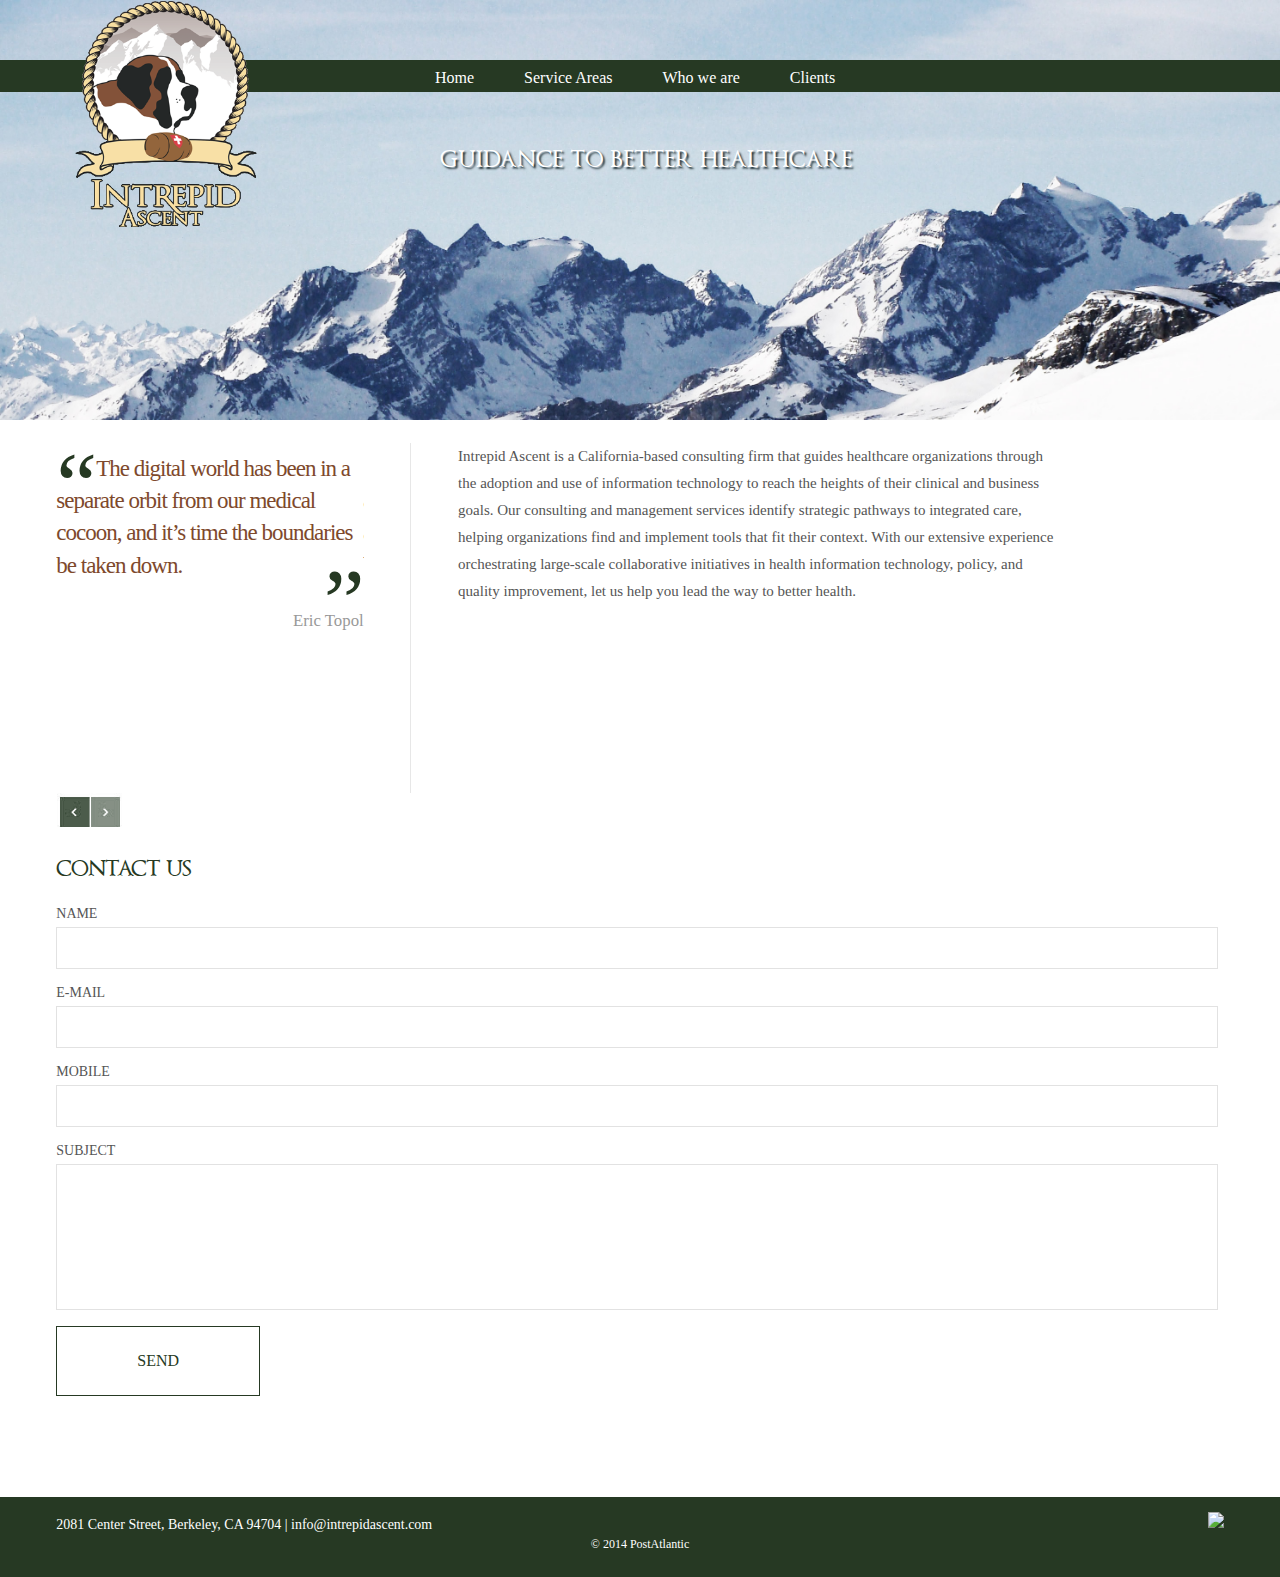
==== commit 54fc71f2: "lifes pretty" ====
--- a/index.html
+++ b/index.html
@@ -75,44 +75,11 @@
       <div class="address">
         <p>2081 Center Street, Berkeley, CA 94704 | info@intrepidascent.com </p>
       </div>
-    </div>
-    <!--
-    <div class="grid1_of_2">
-      <div class="f_grid2 left">
-        <h3>Services</h3>
-        <ul class="f_nav">
-          <li><a href="/#/">Commercial</a></li>
-        </ul>
-      </div>
-      <div class="f_grid2 left">
-      <h3>Markets</h3>
-      <ul class="f_nav">
-        <li><a href="/#/">Utilities</a></li>
-      </ul>
-      </div>
-      <div class="f_grid2 left">
-      <h3>HSEWQ</h3>
-      <ul class="f_nav">
-        <li><a href="/#/">Quality</a></li>
-      </ul>
-      </div>
-      <div class="f_grid2 left hide">
-      <h3>About</h3>
-      <ul class="f_nav">
-        <li><a href="/#/">PPV</a></li>
-      </ul>
-      </div>
-      <div class="f_grid2 left hide">
-      <h3>Careers</h3>
-      <ul class="f_nav">
-        <li><a href="/#/">Vacancies</a></li>
-      </ul>
+      <div class='flag'>
+        <img src='./images/banner.png' />
       </div>
     </div>
-    -->
-
     <div class="clear"></div>
-
     <p class='copyright' >&copy; 2014 <a href='http://postatlantic.com'>PostAtlantic</a></p>
   </div>
   </div>
--- a/css/style.css
+++ b/css/style.css
@@ -441,6 +441,24 @@
       .footer_bg .wrap .wrapper .f_grid {
         padding: 0;
         margin: 0; }
+    .footer_bg .wrap .address {
+      float: left; }
+      @media screen and (max-width: 760px) {
+        .footer_bg .wrap .address {
+          width: 100%; }
+          .footer_bg .wrap .address p {
+            width: 100%;
+            text-align: center; } }
+    .footer_bg .wrap .flag {
+      float: right; }
+      .footer_bg .wrap .flag img {
+        width: 250px; }
+      @media screen and (max-width: 760px) {
+        .footer_bg .wrap .flag {
+          width: 100%; }
+          .footer_bg .wrap .flag img {
+            display: block;
+            margin: 5px auto; } }
   .footer_bg .copyright {
     color: white;
     font-size: 12px; }
@@ -519,8 +537,9 @@
   font-size: 1.33em;
   color: #263923; }
 .main p.para1 {
-  font-size: 14px;
-  margin-top: 0; }
+  font-size: 15px;
+  margin-top: 0;
+  max-width: 600px; }
 
 /*  GRID OF THREE */
 .grid_1_of_3 {
@@ -791,11 +810,22 @@
   margin-top: 2%; }
   .contact-form div {
     padding: 8px 0; }
+  .contact-form.notifications {
+    text-align: center;
+    font-size: 2em; }
+    .contact-form.notifications .error {
+      color: red; }
+    .contact-form.notifications .success {
+      color: #263923; }
   .contact-form span label {
     color: #555555;
     display: block;
     font-size: 0.8725em;
     padding-bottom: 5px; }
+  .contact-form textarea.ng-invalid.ng-dirty, .contact-form input.ng-invalid.ng-dirty {
+    border: 1px solid red; }
+  .contact-form textarea.ng-valid.ng-dirty, .contact-form input.ng-valid.ng-dirty {
+    border: 1px solid green; }
 
 .company_address p {
   padding: 2px 0;
@@ -814,7 +844,7 @@
 
 .contact-form form {
   margin-top: 10px; }
-.contact-form input[type="text"] {
+.contact-form input[type="text"], .contact-form input[type="email"] {
   font-size: 0.8725em;
   color: #555555;
   padding: 12px 8px;
@@ -1093,6 +1123,8 @@
     font-size: 1.5em; }
   .whoweare .profile strong {
     color: black; }
+  .whoweare .profile .para1 {
+    margin-top: 1em; }
 .whoweare .client a.bolder {
   text-decoration: underline;
   color: #295816;
@@ -1144,6 +1176,12 @@
   position: relative;
   width: 200px;
   top: -25px; }
+  @media screen and (max-width: 640px) {
+    .home .logo {
+      width: 100%;
+      margin: 0;
+      padding: 0;
+      position: static; } }
 .home .banner h2 {
   margin-left: 61px;
   padding-left: 30px; }
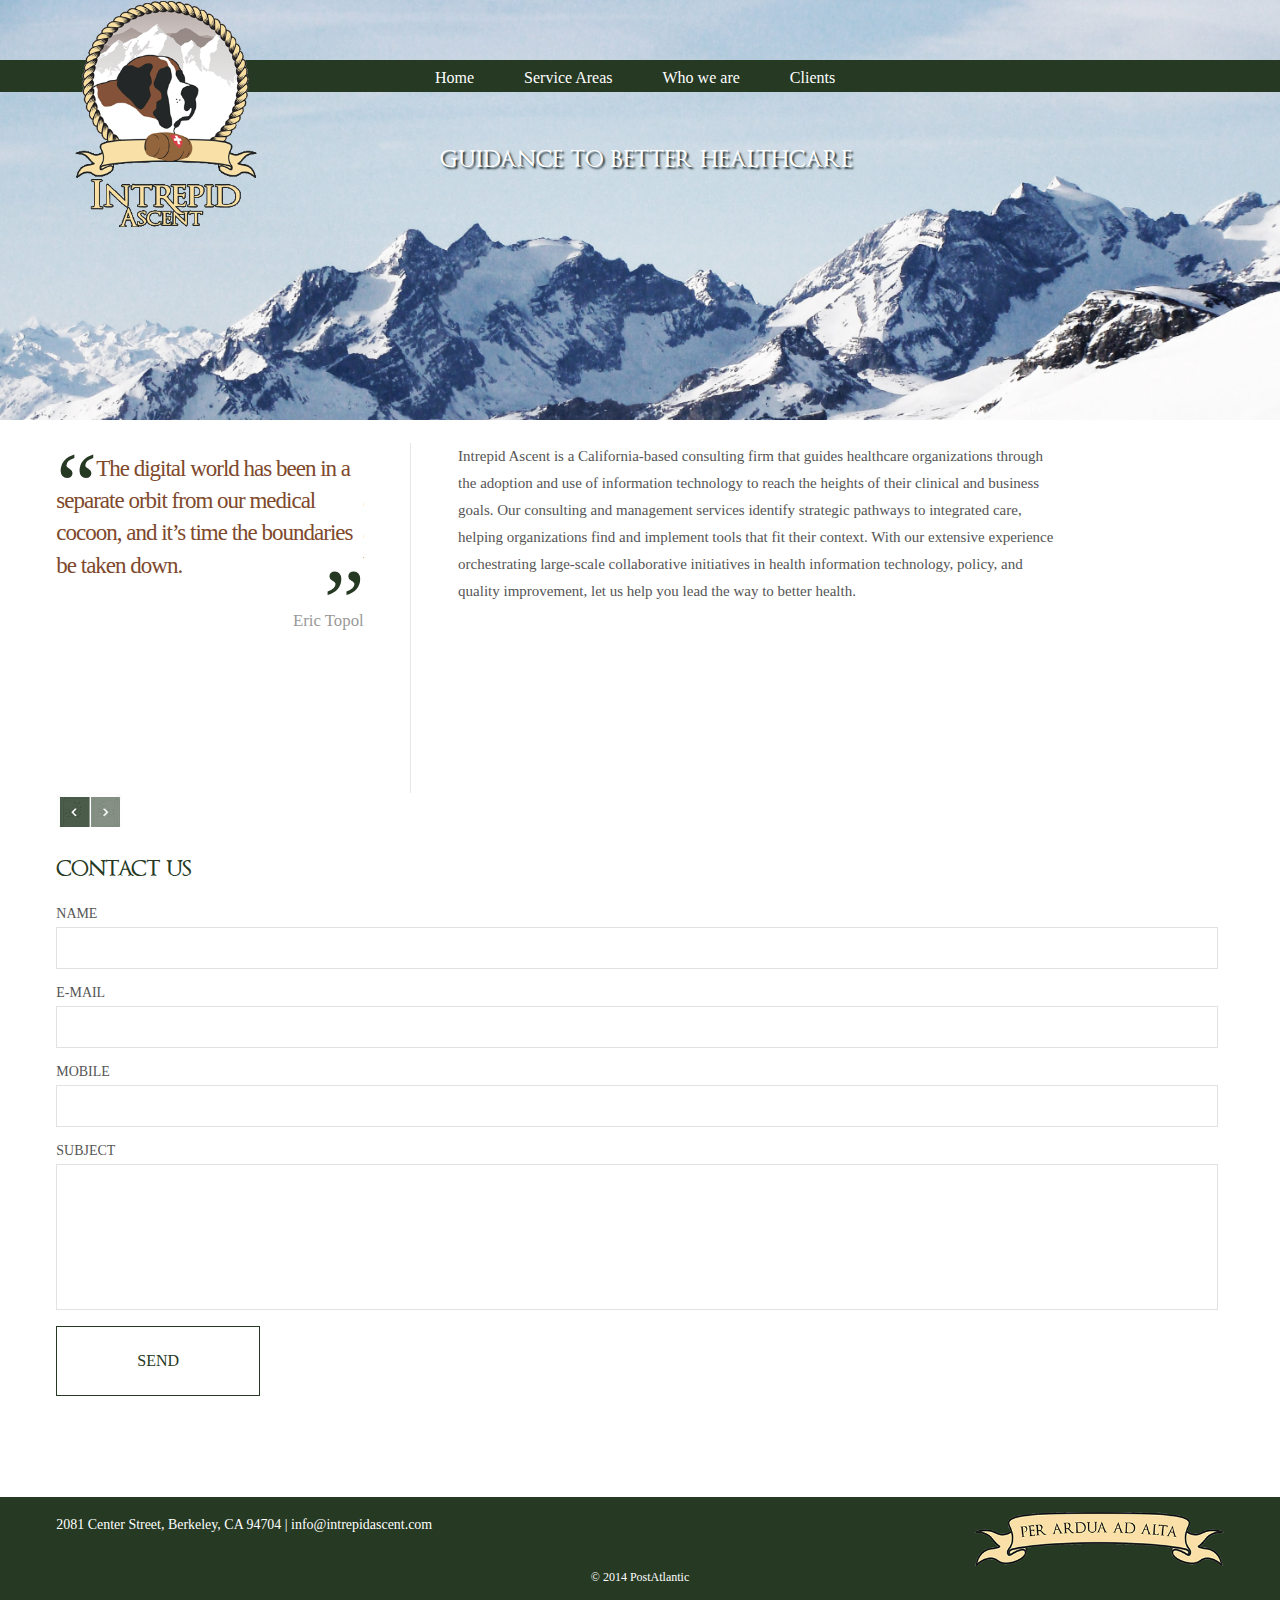
==== commit 8b074d05: "added new clients and some image class to make nice" ====
--- a/index.html
+++ b/index.html
@@ -11,13 +11,11 @@
 <meta property="og:site_name" content="Intrepid Ascent"/>
 <meta property="og:description" content="Intrepid Ascent is a California-based consulting firm that guides health care organizations through the adoption and use of information technology to reach the heights of their clinical and business goals. Our consulting and management services identify strategic pathways to integrated care, helping organizations find and implement tools that fit their context. With our extensive experience orchestrating large-scale collaborative initiatives in health information technology, policy, and quality improvement, let us help you lead the way to better health."/>
 
-
 <script type="text/javascript" src="./js/jquery.min.js"></script>
 <script type="text/javascript" src="./js/script.js"></script>
 <script type="text/javascript" src="./js/jquery.easing.1.3.js"></script>
 <script type="text/javascript" src="./js/jquery.mousewheel.js"></script>
 <script type="text/javascript" src="./js/jquery.contentcarousel.js"></script>
-
 
 <script src="./js/data.js"></script>
 <script src="./js/vendor.js"></script>
--- a/css/style.css
+++ b/css/style.css
@@ -147,6 +147,7 @@
       display: block;
       margin: auto;
       max-width: 200px; } }
+
 /* start menu */
 .menu {
   float: left;
@@ -232,17 +233,13 @@
 @media screen and (max-width: 768px) {
   .logo {
     float: none; }
-
   .menu {
     float: none;
     margin-left: 0; }
-
   .nav {
     background: rgba(255, 255, 255, 0.22); }
-
   .active {
     display: block; }
-
   .nav > li {
     float: none; }
     .nav > li > .parent {
@@ -256,6 +253,7 @@
     width: 100%; }
   .nav > li.hover > ul, .nav li li.hover ul {
     position: static; } }
+
 /* start banner_text */
 h2.style {
   font-family: 'optimusprincepsregular';
@@ -285,6 +283,7 @@
     margin-top: 5px;
     text-shadow: 2px 2px 2px #19282C;
     font-size: 30px; }
+    @media only screen and (min-width: 1281px) { }
 
 p.para {
   margin-top: 4%;
@@ -343,7 +342,7 @@
   outline: none;
   opacity: 0.7; }
   .ca-close:hover {
-    opacity: 1.0; }
+    opacity: 1; }
 
 .ca-item-main {
   position: absolute;
@@ -406,7 +405,7 @@
   .ca-nav span.ca-nav-prev {
     left: 0px; }
   .ca-nav span:hover {
-    opacity: 1.0; }
+    opacity: 1; }
 
 /* start span_1_of_2 */
 .span1_of_1 {
@@ -903,219 +902,173 @@
 @media only screen and (max-width: 1366px) {
   .wrap {
     width: 95%; }
-
   .banner {
     width: 90%; }
-
   .ca-nav span {
     width: 34px;
     height: 34px;
     left: 75%; }
-
   .f_grid2.left {
     margin-left: 6%; }
-
   .grid1_of_1 {
     width: 22.3333%; }
-
   .grid1_of_2 {
     width: 76.3333%; } }
+
 @media only screen and (max-width: 1280px) {
   .wrap {
     width: 95%; }
-
   .wrapper {
     padding: 0 2%; }
-
   .ca-nav span {
     width: 34px;
     height: 34px;
     left: 74%; }
-
   .f_grid2.left {
     margin-left: 4%; }
-
   .logo {
     position: inherit; } }
+
 @media only screen and (max-width: 1024px) {
   .wrap {
     width: 95%; }
-
   .logo {
     position: inherit;
     top: 0px;
     left: 0px;
     text-align: left; }
-
   .banner {
     width: 66%; }
-
   .f_grid2.left {
     margin-left: 2%; }
-
   .nav li a {
     padding: 10px 20px 10px 30px; }
-
   .ca-nav span {
     left: 64%;
     top: 100%; } }
+
 @media only screen and (max-width: 800px) {
   .wrap {
     width: 95%; }
-
   .banner {
     width: 74%; }
-
   h2.style1 {
     font-size: 1.5em; }
-
   .btn {
     padding: 20px 60px; } }
+
 @media only screen and (max-width: 640px) {
   .wrap {
     width: 95%; }
-
   .span1_of_1 {
     width: 99.333%;
     float: none;
     border-right: none; }
-
   .span1_of_2 {
     width: 99.333%;
     float: none;
     padding-left: 0; }
-
   .ca-nav span {
     left: 86%;
     top: 74%; }
-
   .ca-container {
     height: 220px; }
+    @media only screen and (max-width: 470px) {
+      .ca-container {
+        height: 370px; } }
   .address h3.top {
     margin-top: 2%; }
-
   .f_grid2.left {
     margin-left: 4%; }
-
   .grid1_of_1 {
     width: 30.3333%; }
-
   .grid1_of_2 {
     float: none;
     width: 99.3333%; }
-
   .hide {
     display: none; }
-
   .menu {
     margin-left: 0; }
-
   .toggleMenu {
     width: 95%;
     margin: 0 auto; }
-
   .logo {
     text-align: center; }
-
   .toggleMenu {
     background: rgba(29, 82, 99, 0.22); }
-
   .nav {
     background: rgba(255, 255, 255, 0.22); }
-
   .banner {
     width: 82%; }
-
   .images_1_of_3 {
     float: none;
     width: 99.333%;
     margin-top: 4%; }
-
   .grid_1_of_3 {
     display: block;
     margin-left: 0%; }
-
   .listimg_2_of_1 {
     float: none;
     width: 99.33333%;
     margin-right: 0%; }
-
   .list_2_of_1 {
     float: none;
     width: 99.33333%; }
-
   .company_address {
     float: none;
     margin-right: 0%;
     width: 99.3333%; }
-
   .contact_info {
     float: none;
     width: 99.33333%; }
-
   .rd_more {
     margin-top: 4%; }
-
   .images_1_of_3 img {
     margin: 0% 0 0%; } }
-  @media only screen and (max-width: 640px) and (max-width: 470px) {
-    .ca-container {
-      height: 370px; } }
 
 @media only screen and (max-width: 480px) {
   .wrap {
     width: 95%; }
-
   .banner {
     width: 99%; }
-
   .ca-nav span {
     left: 83%; }
-
   .grid1_of_1, .grid1_of_2 {
     float: none;
     width: 100%; }
-
   .f_grid2 {
     float: none; }
     .f_grid2.left {
       margin: 4% 0% 0 0; }
-
   .f_nav {
     margin-top: 2%; }
-
   .toggleMenu {
     width: 92%; }
-
   .lb-album li {
     width: 45.333%;
     padding: 2%;
     margin: 0 0 4% 0%; } }
+
 @media only screen and (max-width: 320px) {
   .wrap {
     width: 95%; }
-
   .toggleMenu {
     width: 90%; }
-
   .ca-nav span {
     left: 75%;
     top: 100%; }
-
   .ca-container {
     height: 220px; }
-
   .span1_of_2 {
     margin-top: 20%; }
-
   h2.style {
     font-size: 1em;
     padding: 0;
     margin: 0; }
-
   .home .banner h2.style {
     padding-left: 0;
     margin-left: 0; } }
+
 .whoweare .profile {
   border-bottom: 1px solid rgba(38, 57, 35, 0.73);
   padding: 10px 0; }
@@ -1136,6 +1089,11 @@
   float: right;
   padding-top: 10px;
   margin-left: 10px; }
+  .whoweare .client .logoc.short {
+    /* margin-right: -20px; */
+    /* width: 100px; */ }
+  .whoweare .client .logoc.tall img {
+    max-height: 100px; }
   @media screen and (max-width: 768px) {
     .whoweare .client .logoc {
       height: auto;
@@ -1195,3 +1153,5 @@
 @media screen and (max-width: 768px) {
   .home .menu {
     padding-left: 0; } }
+
+/*# sourceMappingURL=style.css.map */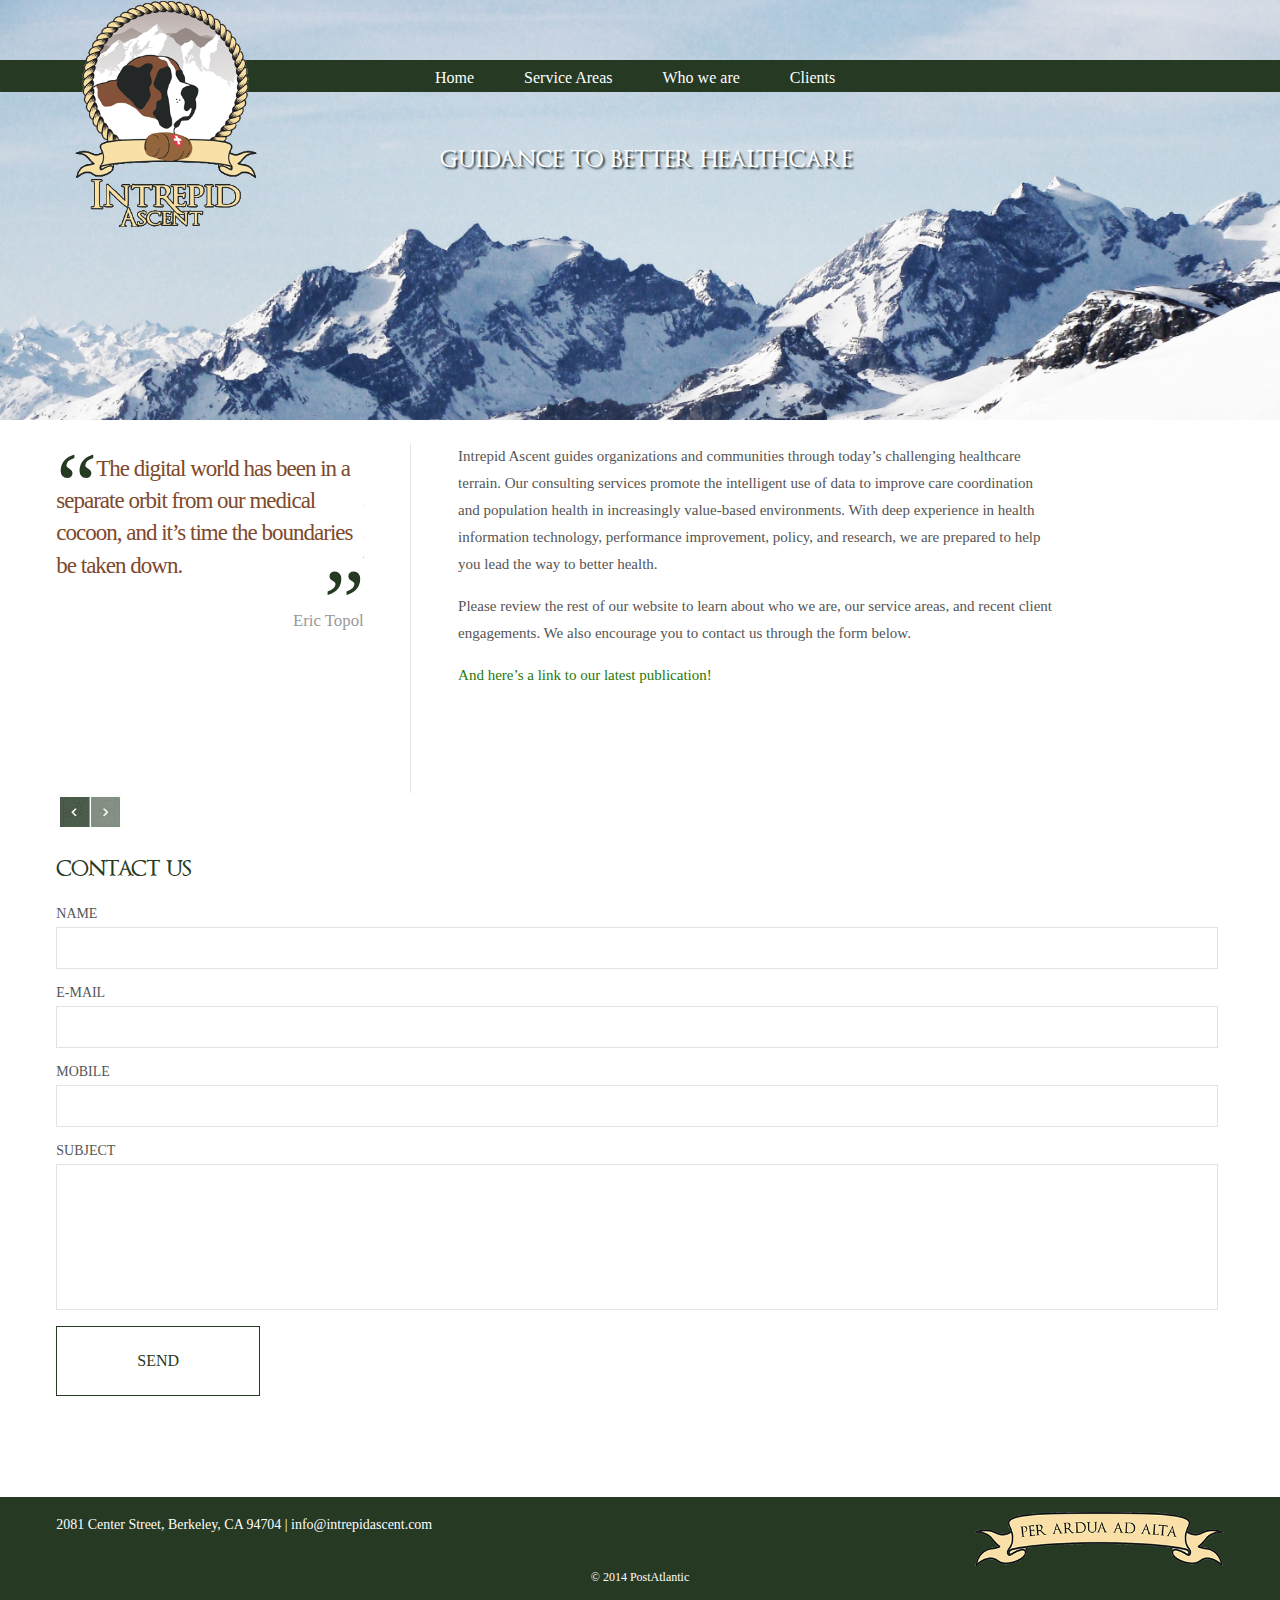
==== commit b73500f8: "added a new pdf" ====
--- a/index.html
+++ b/index.html
@@ -4,7 +4,7 @@
 <title>Intrepid Ascent | Guidance to Better Healthcare</title>
 <meta http-equiv="Content-Type" content="text/html; charset=utf-8" />
 <meta name="viewport" content="width=device-width, initial-scale=1, maximum-scale=1">
-<link href="./css/style.css" rel="stylesheet" type="text/css" media="all" />
+<link href="./css/style.css?version=MTQ1NDExMDQ2Njg5Ng=" rel="stylesheet" type="text/css" media="all" />
 <meta property="og:image" content="http://intrepidascent.com/images/intrepidlogo.png"/>
 <meta property="og:title" content="Guidance to Better Healthcare"/>
 <meta property="og:url" content="http://intrepidascent.com"/>
@@ -17,9 +17,9 @@
 <script type="text/javascript" src="./js/jquery.mousewheel.js"></script>
 <script type="text/javascript" src="./js/jquery.contentcarousel.js"></script>
 
-<script src="./js/data.js"></script>
-<script src="./js/vendor.js"></script>
-<script src="./js/app.js"></script>
+<script src="./js/data.js?version=MTQ1NDExMDQ2Njg5Ng="></script>
+<script src="./js/vendor.js?version=MTQ1NDExMDQ2Njg5Ng="></script>
+<script src="./js/app.js?version=MTQ1NDExMDQ2Njg5Ng="></script>
 
 <script>
   (function(i,s,o,g,r,a,m){i['GoogleAnalyticsObject']=r;i[r]=i[r]||function(){
--- a/css/style.css
+++ b/css/style.css
@@ -147,7 +147,6 @@
       display: block;
       margin: auto;
       max-width: 200px; } }
-
 /* start menu */
 .menu {
   float: left;
@@ -162,7 +161,9 @@
   top: 0;
   left: 0;
   font-family: optimusprincepsregular;
-  font-size: 1.4em; }
+  font-size: 1.4em;
+  max-width: 100%;
+  box-sizing: border-box; }
   .menu .nav li {
     padding: 5px; }
     .menu .nav li a {
@@ -233,13 +234,17 @@
 @media screen and (max-width: 768px) {
   .logo {
     float: none; }
+
   .menu {
     float: none;
     margin-left: 0; }
+
   .nav {
     background: rgba(255, 255, 255, 0.22); }
+
   .active {
     display: block; }
+
   .nav > li {
     float: none; }
     .nav > li > .parent {
@@ -253,7 +258,6 @@
     width: 100%; }
   .nav > li.hover > ul, .nav li li.hover ul {
     position: static; } }
-
 /* start banner_text */
 h2.style {
   font-family: 'optimusprincepsregular';
@@ -283,7 +287,6 @@
     margin-top: 5px;
     text-shadow: 2px 2px 2px #19282C;
     font-size: 30px; }
-    @media only screen and (min-width: 1281px) { }
 
 p.para {
   margin-top: 4%;
@@ -342,7 +345,7 @@
   outline: none;
   opacity: 0.7; }
   .ca-close:hover {
-    opacity: 1; }
+    opacity: 1.0; }
 
 .ca-item-main {
   position: absolute;
@@ -405,7 +408,7 @@
   .ca-nav span.ca-nav-prev {
     left: 0px; }
   .ca-nav span:hover {
-    opacity: 1; }
+    opacity: 1.0; }
 
 /* start span_1_of_2 */
 .span1_of_1 {
@@ -521,19 +524,18 @@
   background: #5D95A4;
   padding: 0% 0 8%; }
 
+strong {
+  font-weight: bold; }
+
 .commercial {
-  margin: 10px 0;
   border-bottom: 1px solid rgba(38, 57, 35, 0.73);
-  padding: 10px 0 10px; }
-  .commercial .service {
-    padding: 5px 0; }
-    .commercial .service strong {
-      font-weight: bold; }
-    .commercial .service .indented {
-      padding-left: 30px; }
+  padding-bottom: 20px; }
+  .commercial .service strong {
+    font-weight: bold; }
+  .commercial .service .indented {
+    padding-left: 30px; }
 
 .main .service h2.style1, .main.whoweare h2.style1 {
-  font-size: 1.33em;
   color: #263923; }
 .main p.para1 {
   font-size: 15px;
@@ -543,7 +545,7 @@
 /*  GRID OF THREE */
 .grid_1_of_3 {
   display: block;
-  margin: 4px 5%;
+  margin-left: 20px;
   margin-top: 17px;
   padding: 0; }
 
@@ -618,7 +620,7 @@
   display: block; }
 
 .listview_1_of_2 {
-  margin: 6% 0; }
+  margin: 20px 0; }
 
 .listimg_2_of_1 {
   float: left;
@@ -741,47 +743,37 @@
   0% {
     -webkit-transform: scale(10, 10);
     opacity: 0; }
-
   100% {
     -webkit-transform: scale(1, 1);
     opacity: 1; } }
-
 @-moz-keyframes scaleDown {
   0% {
     -moz-transform: scale(10, 10);
     opacity: 0; }
-
   100% {
     -moz-transform: scale(1, 1);
     opacity: 1; } }
-
 @-o-keyframes scaleDown {
   0% {
     -o-transform: scale(10, 10);
     opacity: 0; }
-
   100% {
     -o-transform: scale(1, 1);
     opacity: 1; } }
-
 @-ms-keyframes scaleDown {
   0% {
     -ms-transform: scale(10, 10);
     opacity: 0; }
-
   100% {
     -ms-transform: scale(1, 1);
     opacity: 1; } }
-
 @keyframes scaleDown {
   0% {
     transform: scale(10, 10);
     opacity: 0; }
-
   100% {
     transform: scale(1, 1);
     opacity: 1; } }
-
 x:-o-prefocus, .lb-overlay img {
   height: 100%; }
 
@@ -902,180 +894,224 @@
 @media only screen and (max-width: 1366px) {
   .wrap {
     width: 95%; }
+
   .banner {
     width: 90%; }
+
   .ca-nav span {
     width: 34px;
     height: 34px;
     left: 75%; }
+
   .f_grid2.left {
     margin-left: 6%; }
+
   .grid1_of_1 {
     width: 22.3333%; }
+
   .grid1_of_2 {
     width: 76.3333%; } }
-
 @media only screen and (max-width: 1280px) {
   .wrap {
     width: 95%; }
+
   .wrapper {
     padding: 0 2%; }
+
   .ca-nav span {
     width: 34px;
     height: 34px;
     left: 74%; }
+
   .f_grid2.left {
     margin-left: 4%; }
+
   .logo {
     position: inherit; } }
-
 @media only screen and (max-width: 1024px) {
   .wrap {
     width: 95%; }
+
   .logo {
     position: inherit;
     top: 0px;
     left: 0px;
     text-align: left; }
+
   .banner {
     width: 66%; }
+
   .f_grid2.left {
     margin-left: 2%; }
+
   .nav li a {
     padding: 10px 20px 10px 30px; }
+
   .ca-nav span {
     left: 64%;
     top: 100%; } }
-
 @media only screen and (max-width: 800px) {
   .wrap {
     width: 95%; }
+
   .banner {
     width: 74%; }
+
   h2.style1 {
     font-size: 1.5em; }
+
   .btn {
     padding: 20px 60px; } }
-
 @media only screen and (max-width: 640px) {
   .wrap {
     width: 95%; }
+
   .span1_of_1 {
     width: 99.333%;
     float: none;
     border-right: none; }
+
   .span1_of_2 {
     width: 99.333%;
     float: none;
     padding-left: 0; }
+
   .ca-nav span {
     left: 86%;
     top: 74%; }
+
   .ca-container {
-    height: 220px; }
-    @media only screen and (max-width: 470px) {
-      .ca-container {
-        height: 370px; } }
+    height: 220px; } }
+  @media only screen and (max-width: 640px) and (max-width: 470px) {
+    .ca-container {
+      height: 370px; } }
+
+@media only screen and (max-width: 640px) {
   .address h3.top {
     margin-top: 2%; }
+
   .f_grid2.left {
     margin-left: 4%; }
+
   .grid1_of_1 {
     width: 30.3333%; }
+
   .grid1_of_2 {
     float: none;
     width: 99.3333%; }
+
   .hide {
     display: none; }
+
   .menu {
     margin-left: 0; }
+
   .toggleMenu {
     width: 95%;
     margin: 0 auto; }
+
   .logo {
     text-align: center; }
+
   .toggleMenu {
     background: rgba(29, 82, 99, 0.22); }
+
   .nav {
     background: rgba(255, 255, 255, 0.22); }
+
   .banner {
     width: 82%; }
+
   .images_1_of_3 {
     float: none;
     width: 99.333%;
     margin-top: 4%; }
+
   .grid_1_of_3 {
     display: block;
     margin-left: 0%; }
+
   .listimg_2_of_1 {
     float: none;
     width: 99.33333%;
     margin-right: 0%; }
+
   .list_2_of_1 {
     float: none;
     width: 99.33333%; }
+
   .company_address {
     float: none;
     margin-right: 0%;
     width: 99.3333%; }
+
   .contact_info {
     float: none;
     width: 99.33333%; }
+
   .rd_more {
     margin-top: 4%; }
+
   .images_1_of_3 img {
     margin: 0% 0 0%; } }
-
 @media only screen and (max-width: 480px) {
   .wrap {
     width: 95%; }
+
   .banner {
     width: 99%; }
+
   .ca-nav span {
     left: 83%; }
+
   .grid1_of_1, .grid1_of_2 {
     float: none;
     width: 100%; }
+
   .f_grid2 {
     float: none; }
     .f_grid2.left {
       margin: 4% 0% 0 0; }
+
   .f_nav {
     margin-top: 2%; }
+
   .toggleMenu {
     width: 92%; }
+
   .lb-album li {
     width: 45.333%;
     padding: 2%;
     margin: 0 0 4% 0%; } }
-
 @media only screen and (max-width: 320px) {
   .wrap {
     width: 95%; }
+
   .toggleMenu {
     width: 90%; }
+
   .ca-nav span {
     left: 75%;
     top: 100%; }
+
   .ca-container {
     height: 220px; }
+
   .span1_of_2 {
     margin-top: 20%; }
+
   h2.style {
     font-size: 1em;
     padding: 0;
     margin: 0; }
+
   .home .banner h2.style {
     padding-left: 0;
     margin-left: 0; } }
-
 .whoweare .profile {
-  border-bottom: 1px solid rgba(38, 57, 35, 0.73);
   padding: 10px 0; }
   .whoweare .profile h2 {
     font-size: 1.5em; }
-  .whoweare .profile strong {
-    color: black; }
   .whoweare .profile .para1 {
     margin-top: 1em; }
 .whoweare .client a.bolder {
@@ -1089,16 +1125,25 @@
   float: right;
   padding-top: 10px;
   margin-left: 10px; }
-  .whoweare .client .logoc.short {
-    /* margin-right: -20px; */
-    /* width: 100px; */ }
+  .whoweare .client .logoc .wide {
+    max-width: 240px; }
   .whoweare .client .logoc.tall img {
-    max-height: 100px; }
+    max-width: 100px;
+    margin-right: 35px; }
   @media screen and (max-width: 768px) {
     .whoweare .client .logoc {
       height: auto;
       float: none;
       padding: 3px 0; } }
+.whoweare .subtitle {
+  margin-top: 1em; }
+.whoweare strong {
+  font-weight: bold;
+  font-size: 1.3em;
+  color: #263923;
+  font-family: 'optimusprincepsregular'; }
+  .whoweare strong small {
+    font-size: 0.8em; }
 
 .contactForm .contact-form {
   clear: both;
@@ -1154,4 +1199,29 @@
   .home .menu {
     padding-left: 0; } }
 
-/*# sourceMappingURL=style.css.map */+.fullwidth.fullwidth.fullwidth {
+  width: 100%;
+  max-width: 100%; }
+
+h2.subtitle {
+  font-size: 35px; }
+  h2.subtitle small {
+    font-size: 0.8em; }
+
+h3.subtitle {
+  font-size: 24px;
+  margin: 1em 0; }
+  h3.subtitle small {
+    font-size: 0.8em; }
+
+p.intro {
+  margin: 1em 0; }
+
+.margin-top-1em.margin-top-1em.margin-top-1em.margin-top-1em {
+  margin-top: 1em;
+  margin-bottom: 1em; }
+
+body a:visited {
+  color: #277907; }
+
+/*# sourceMappingURL=style.css.map */
